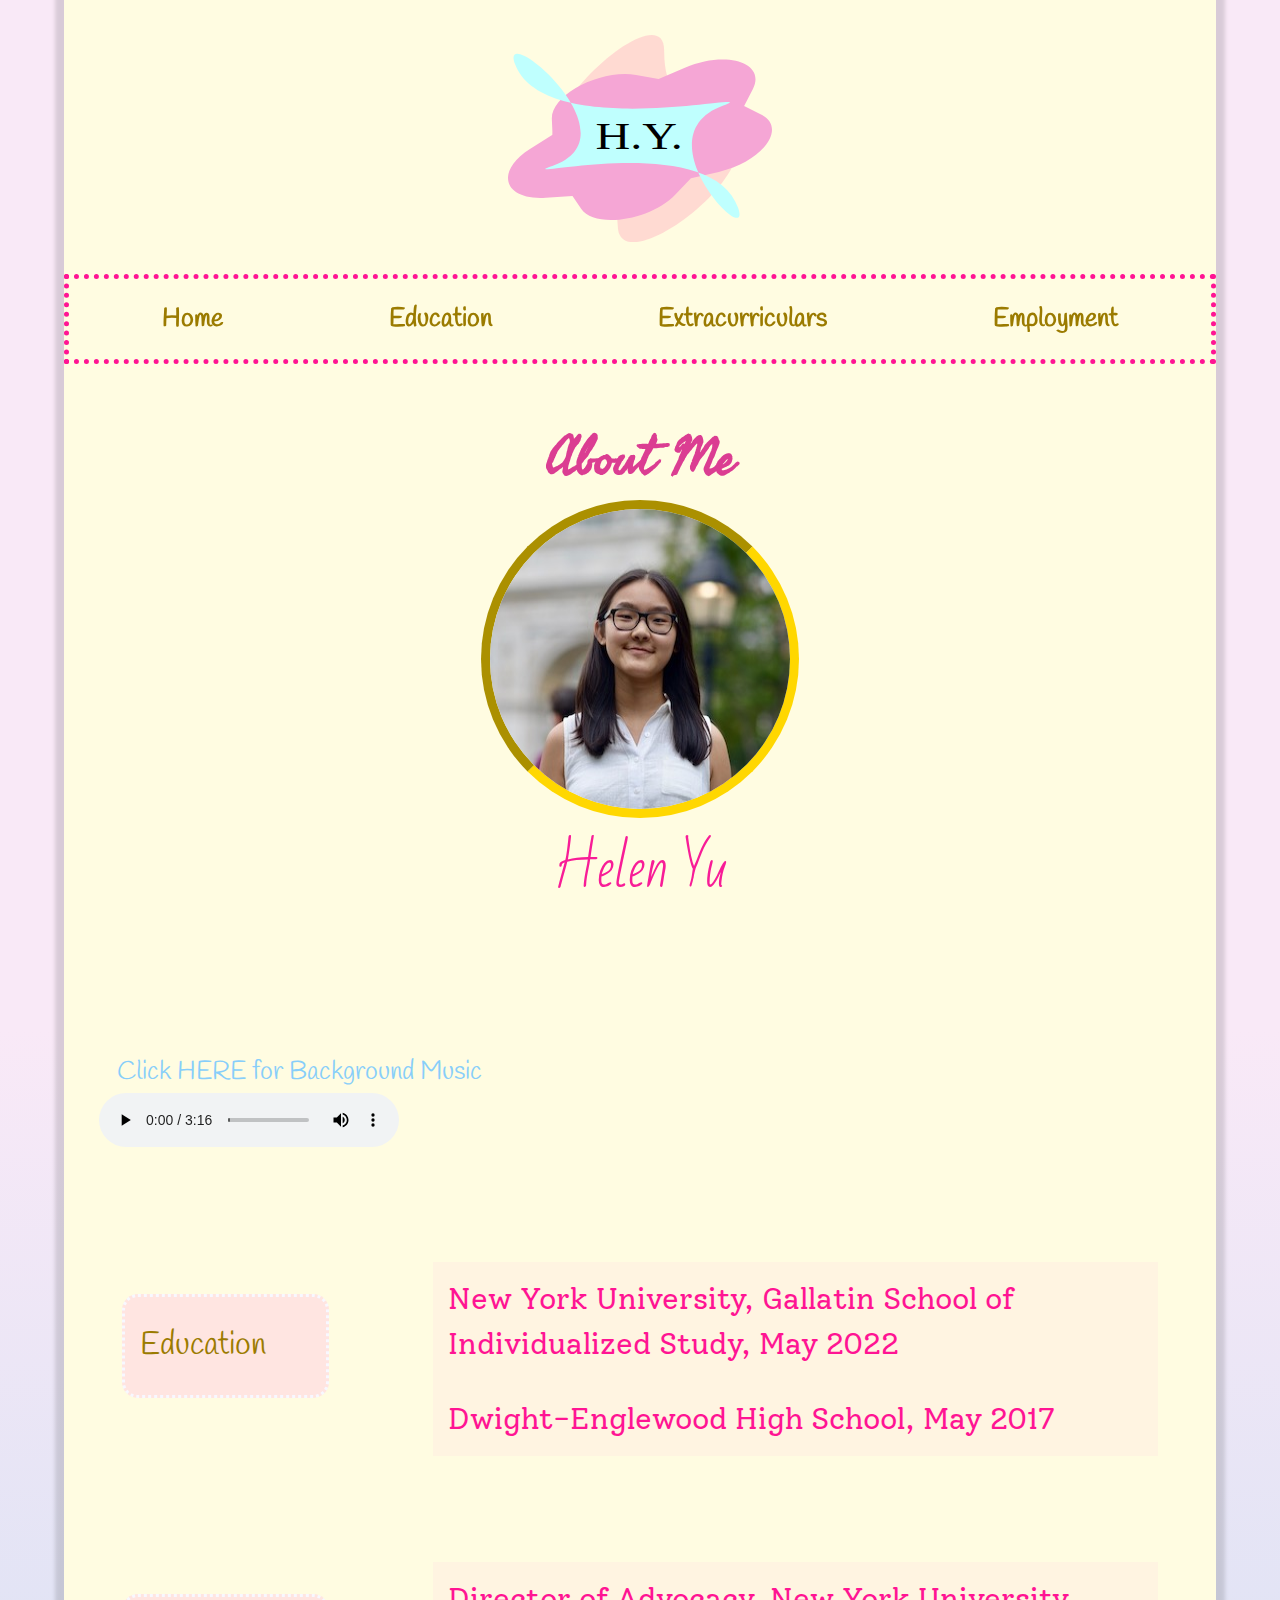
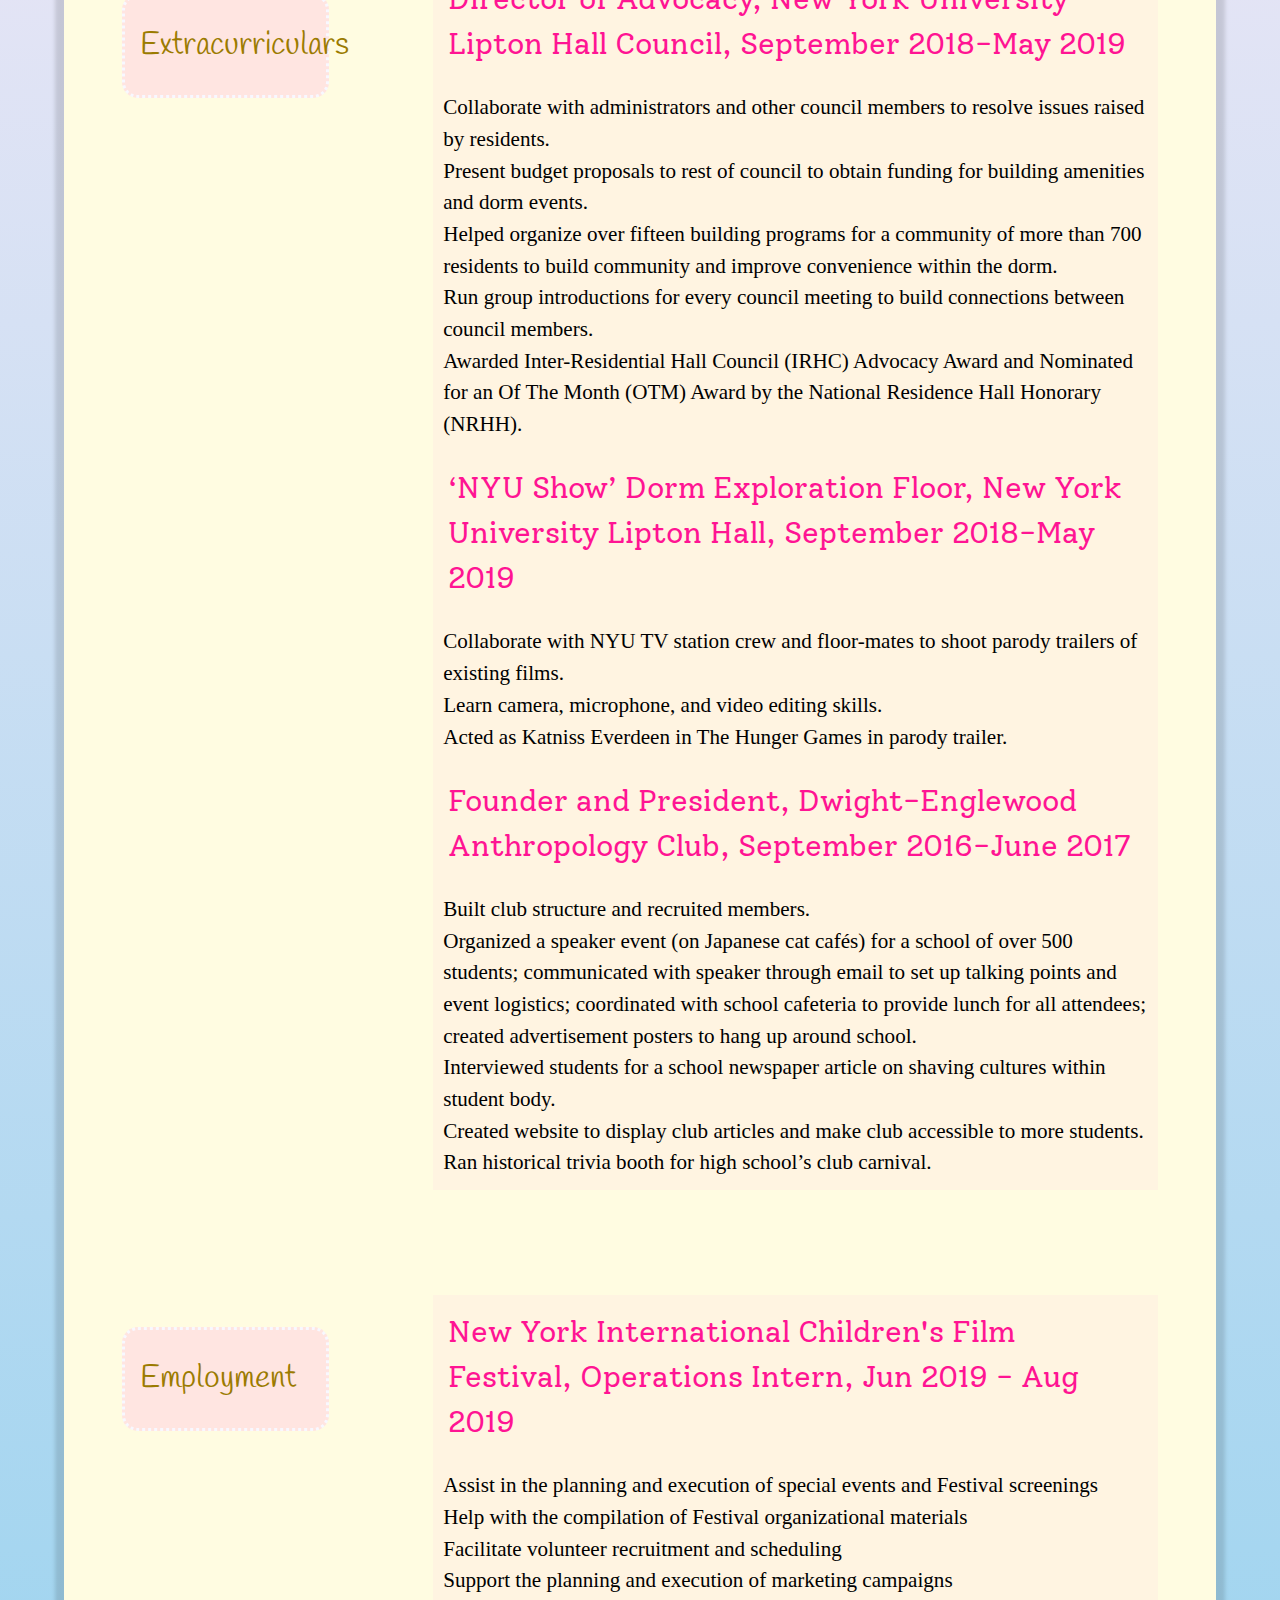
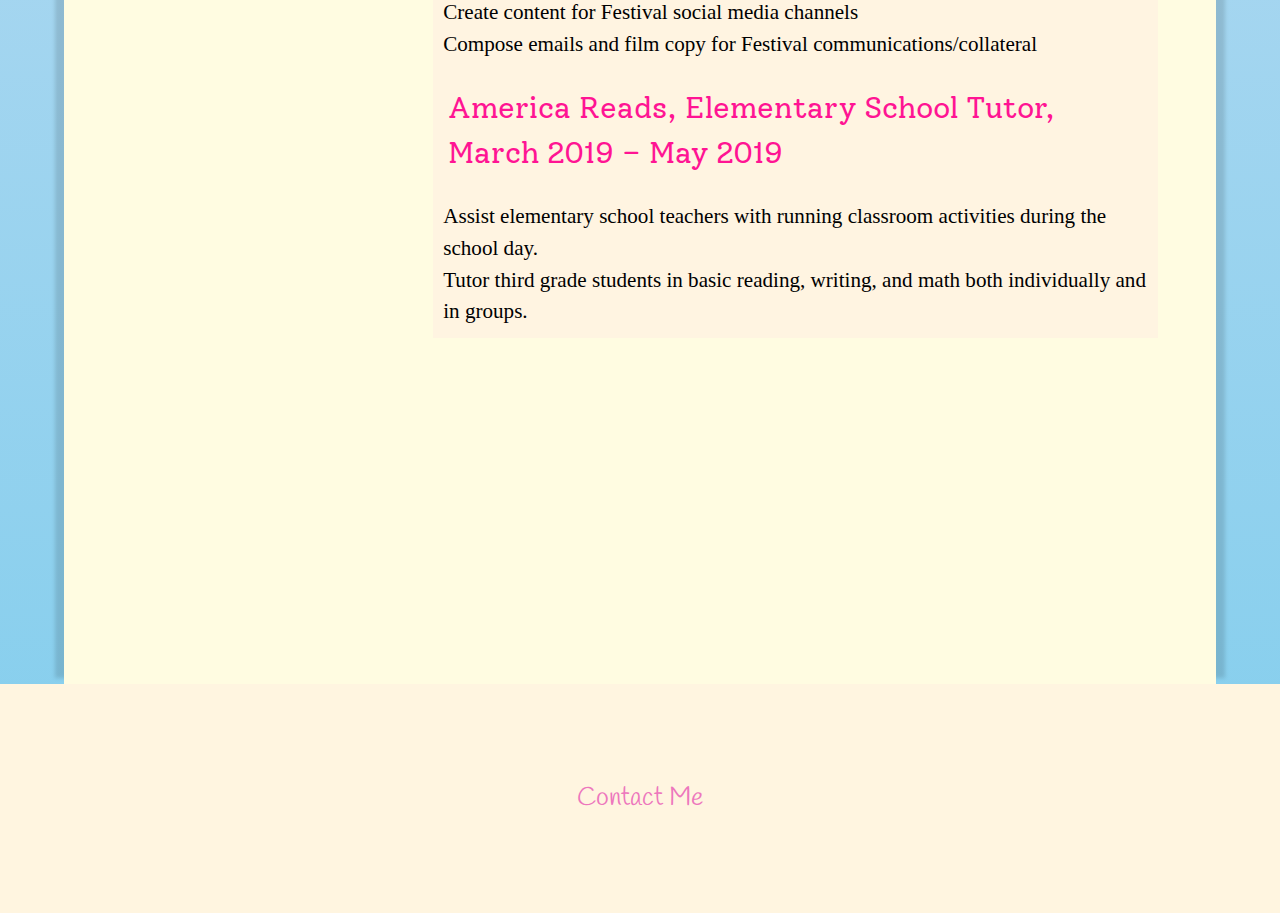
==== index.html @ 77e22142 "Update index.html" ====
<!DOCTYPE html>

<html id="top" lang="en">
    <head>
        
        <!-- Global site tag (gtag.js) - Google Analytics -->
        <script async src="https://www.googletagmanager.com/gtag/js?id=G-MD8MB5KH08"></script>
        <script>
          window.dataLayer = window.dataLayer || [];
          function gtag(){dataLayer.push(arguments);}
          gtag('js', new Date());

          gtag('config', 'G-MD8MB5KH08');
        </script>
        
        
        <meta charset="utf-8">
        <title>Helen Yu</title>
        <meta name="viewport" content="width=device-width, initial-scale=1.0">
        
        <!--Google Fonts-->
        <link href="https://fonts.googleapis.com/css?family=Bad+Script|Handlee&display=swap" rel="stylesheet">
        <link href="https://fonts.googleapis.com/css?family=Seaweed+Script&display=swap" rel="stylesheet">
        <link href="https://fonts.googleapis.com/css?family=Handlee&display=swap" rel="stylesheet">
        <link href="https://fonts.googleapis.com/css2?family=Solway:wght@400;500&display=swap" rel="stylesheet">
<!--        <link href="https://fonts.googleapis.com/css?family=Josefin+Sans|Sulphur+Point&display=swap" rel="stylesheet">-->
        
        <!--CSS Stylesheet-->
        <link rel="stylesheet" href="styles.css">
    </head>
  
    <body>
        <div id="container">
                <header>
                    <svg id="logo" viewBox="0 0 239.11 187.69">
                      <title>Site Logo</title>
                      <path class="boomerang" d="M226,147c0,46.94-109.45,121.94-110,75-1-85-60-28.06-60-75S158,16.06,158,63C158,141,226,100.06,226,147Z" transform="translate(-16.59 -49.19)" fill="#fcc"/>

                      <path class="flower" d="M238.3,98.33l-7.84,15.21,15.31,7.67c24.14,12.08,1.54,42.78-38.25,52L182.29,179,168,193.9c-22.62,23.52-72.94,31-85.17,12.71L75,195l-24.17,1.56C12.74,199,4.24,173,36.47,152.45l20.44-13-.6-14c-.94-22,44.13-45.62,76.27-40L153,89.12l23.81-10.19C214.31,62.87,250.67,74.33,238.3,98.33Z" transform="translate(-16.59 -49.19)"/>

                      <path class="parallelogram" d="M211.64,113.05C135,140.75,238.89,246,225,205.76c-24.9-72.3-211.12-23.18-168.25-38,78.19-27-48.52-132.68-34-92.68C49.17,148.06,254.29,97.65,211.64,113.05Z" transform="translate(-16.59 -49.19)" fill="#bffffe"/>
                    <a href="index.html">
                      <text class="initials" transform="translate(79.21 103.3) scale(1.27 1)" font-size="34.28" font-family="TimesNewRomanPSMT, Times New Roman">H.<tspan x="33.33" y="0" letter-spacing="-0.13em">Y</tspan><tspan x="53.66" y="0">.</tspan></text>
                    </a>
                    </svg>
                </header>

                <nav>
                    <a class="nav" href="#top">Home</a>
                    <a class="nav" href="#education">Education</a>
                    <a class="nav" href="#clubs">Extracurriculars</a>
                    <a class="nav" href="#jobs">Employment</a>
                </nav>

                <main>
                    <article>
                        <h1>About Me</h1>
                        <picture>  
                            <img src="me.jpg" srcset="me-2x.jpg 2x" alt="My Beautiful Face!" title="My Beautiful Face!" class="portrait" width="300px" height="300px">

                        </picture>
                        
                        
                        <h2>Helen Yu</h2>
                        
                        <h5 onclick="this.innerHTML='Pause Below'">Click HERE for Background Music</h5>
                        
                        <audio controls>
                            <source src="memories.ogg" type="audio/ogg">
                            <source src="memories.mp3" type="audio/mpeg">
                            <p>Your browser cannot play this audio but you can download the file <a href="memories.mp3">here</a>.</p>
                        </audio>

                               
                        
                        <div id="resume">
                            <br id="education">
                            <br>
                            <br>
                            <br>
                            <div class="sections"> <!-- open section1 -->
                                <div class="column1"><h3>Education</h3></div>
                            
                            <div class="column2">
                            <p>New York University, Gallatin School of Individualized Study, May 2022</p>
                            <p>Dwight-Englewood High School, May 2017 </p>
                            </div>
                            </div> <!-- close section1 -->

                            <br id="clubs">
                            <br>
                            <br>
                            <br>
                            <div class="sections"> <!-- open section2 -->
                            <div class="column1"><h3>Extracurriculars</h3></div>
                            
                            <div class="column2">
                            <p>Director of Advocacy, New York University Lipton Hall Council, September 2018-May 2019</p>
                            <ul>
                            <li>Collaborate with administrators and other council members to resolve issues raised by residents.</li>
                            <li>Present budget proposals to rest of council to obtain funding for building amenities and dorm events.</li>
                            <li>Helped organize over fifteen building programs for a community of more than 700 residents to build community and improve convenience within the dorm.</li>
                            <li>Run group introductions for every council meeting to build connections between council members.</li>
                            <li>Awarded Inter-Residential Hall Council (IRHC) Advocacy Award and Nominated for an Of The Month (OTM) Award by the National Residence Hall Honorary (NRHH).</li>
                            </ul>

                            <p>‘NYU Show’ Dorm Exploration Floor, New York University Lipton Hall, September 2018-May 2019</p>
                            <ul>
                            <li>Collaborate with NYU TV station crew and floor-mates to shoot parody trailers of existing films.</li>
                            <li>Learn camera, microphone, and video editing skills.</li>
                            <li>Acted as Katniss Everdeen in The Hunger Games in parody trailer.</li>
                            </ul>

                            <p>Founder and President, Dwight-Englewood Anthropology Club, September 2016-June 2017</p>
                            <ul>
                            <li>Built club structure and recruited members.</li>
                            <li>Organized a speaker event (on Japanese cat cafés) for a school of over 500 students; communicated with speaker through email to set up talking points and event logistics; coordinated with school cafeteria to provide lunch for all attendees; created advertisement posters to hang up around school.</li>
                            <li>Interviewed students for a school newspaper article on shaving cultures within student body.</li>
                            <li>Created website to display club articles and make club accessible to more students.</li>
                            <li>Ran historical trivia booth for high school’s club carnival.</li>
                            </ul>
                            </div>
                            </div> <!-- close section2 -->
                                
                            <br id="jobs">
                            <br>
                            <br>
                            <br>
                            <div class="sections"> <!-- open section3 -->
                            <div class="column1"><h3>Employment</h3></div>
                                
                            <div class="column2">
                            <p>New York International Children's Film Festival, Operations Intern, Jun 2019 - Aug 2019</p>
                            <ul>
                            <li>Assist in the planning and execution of special events and Festival screenings</li>
                            <li>Help with the compilation of Festival organizational materials</li>
                            <li>Facilitate volunteer recruitment and scheduling</li>
                            <li>Support the planning and execution of marketing campaigns</li>
                            <li>Create content for Festival social media channels</li>
                            <li>Compose emails and film copy for Festival communications/collateral</li>
                            </ul>


                            <p>America Reads, Elementary School Tutor, March 2019 – May 2019</p>
                            <ul>
                            <li>Assist elementary school teachers with running classroom activities during the school day.</li>
                            <li>Tutor third grade students in basic reading, writing, and math both individually and in groups.</li>
                            </ul>
                            </div>
                            </div> <!-- close section3 -->
                        </div> <!-- close #resume -->
                      </article>
                  </main>
        </div> <!-- close #container -->
        
        <footer>
          <h4><a class="footer" href="mailto:hy1324@nyu.edu" target="blank">Contact Me</a></h4>
        </footer>
        
        <script src="main.js"></script>
        
        
    </body>
</html>
---- styles.css ----
/* character encoding */
@charset "utf-8";


/* web font */
@font-face{
    font-family: 'LindenHill';
    src:
        url('LindenHill/LindenHill-Italic-webfont.woff'),
        url('LindenHill/LindenHill-Italic-webfont.ttf'),
        url('LindenHill/LindenHill-Italic-webfont.svg'),
        url('LindenHill/LindenHill-Italic-webfont.eot');
}


/* general settings */

html {
  scroll-behavior: smooth;
}

body {

    color: black;
    font-family: 'Handlee', cursive;
    font-size: 1.1em;
    line-height: 1.5;
    background-color: #fffce1;
    margin: 0;
}

#container{
    display: block;
    margin: auto;
    position: center;
}


nav {
    font-size: 0.6em;
    display: flex;
    height: 60px;
    flex-direction: row;
    justify-content: space-around;
    margin-top: 1em;
    border: 5px dotted deeppink;
    
}


a.nav {
    font-weight: bolder;
    font-size: 1em;
    background-color: #fffce1;
    line-height: 150%;
    margin: auto;
}



main {
    margin-top: 90px;
    clear: both;
}

.portrait {
    display: block;
    margin-left: auto;
    margin-right: auto;
    border-style: inset;
    border-radius: 600px;
    border-width: 9px;
    border-color: gold;
}

h1, h2, h3, h4, h5, h6 {
    color: black;
    font-weight: normal;
    font-size: 1em;
}

h1{
    font-family: 'Seaweed Script', cursive;
    font-size: 3em;
    font-weight: bolder;
    color: #db3d92;
    text-align: center;
    line-height: 20%;
    

/*
    border: 5px solid white;
    border-radius: 10px;
    border-style: solid;
    padding: 10px 0px 5px;
    margin: auto;
*/
}

h2{
    font-family: 'Bad Script', cursive;
    font-size: 2.5em;
    text-align: center;
    line-height: 30%;

    font-size: 3em;
    color: #f81c97;
}


h3{
    display: block;
    font-family: 'Handlee', cursive;
    font-size: 1.5em;
    color: #9b7b00;
    background-color: #ffe5e1;
    padding: 0.8em 0.5em;
    border-style: dotted;
    border-radius: 0.5em;
    border-color: ghostwhite;
    font-size: 1.8em;
}

h4{
    line-height: 5em;
}

h5{
    font-size: 1.5em;
    color: deepskyblue;
    margin: auto;
    padding-top: 5em;
}

audio{
    padding-top: 0em;
    margin: auto;
}

p{
    font-family: 'Solway', sans-serif;
    font-size: 1.2em;
    color: deeppink;
}

ul{
    color: black;
    font-family: font-family: 'Handlee', sans-serif;
    list-style: none;
    font-size: 1em;
    list-style:circle; 
}

p,ul{
    display: block;
    background-color: #fff4e1;
    margin: 0;
    padding: 0.5em;

}


dl{
    font-size: 1.2em;
}


#resume {
    clear: both;
    padding: 5%;
    padding-top: 0;
    padding-bottom: 30%;
}

footer {
    max-width: 100%;
    padding: 0.5em;
    margin: 0px;
    border: 0px;
    text-align: center;
    background-color: #fff5e0;

    font-size: 1.5em;
}




/*Link States*/

/* unvisited + visited link */
a:link, a:visited{
    color: #9b7b00;
    text-decoration: none;
}

a.heading:link, a.heading:visited {
    color: deeppink;
    text-decoration: none;
}

a.footer:link, a.footer:visited {
    color: #ed77bd;
    text-decoration: none;
}

/* mouse over link */
a:hover, a.heading:hover {
    color: #b8edff;
    transition: .15s ease-in;
}

/* selected link */
a:active, a.heading:active {
    text-decoration: none;
    color: #f5a6d5;
}





/*SVG*/

#logo{

  width: 55%;
  height: auto;
  display: block;
  margin-left: auto;
  margin-right: auto;
}

path.flower{
  fill:#f5a6d5;
}
path.boomerang{
  opacity: 0.7;
}

/* SVG link states */

.initials:hover{
  fill: white;
  transition: .15s ease-in;
}
.initials:active{
  fill: #fcc;
}







/*MEDIA QUIERES*/

@media (min-width: 30em) {

a.nav,p{
    font-size: 1.5em;
}
ul{
    font-size: 1.2em;
    }
}
 

@media (min-width: 60em) {

#logo{
    width: 15em;
}
    
body {

    color: black;
    font-family: 'Handlee', cursive;
    font-size: 1.1em;
    line-height: 1.5;
    background-color: #fffce1;
    background-image: linear-gradient(0deg, rgb(96, 198, 234) -20%, rgb(249, 233, 247) 75%);
    margin: 0;
}
    
#container {
    background-color: #fffce1;
    background-attachment: fixed;
    box-shadow: 0px -15px 4px 9px rgba(0, 0, 0, 0.13);
    max-width: 90%;
    margin: 0 auto;
    padding-top: 2em;
    position: relative;
    min-height: 100%;
}
    
    
nav {
    position: sticky;
    top: 0;
    
    display: flex;
    flex-direction: row;
    justify-content: center;
    height: 120px;
    border: 5px dotted deeppink;
    padding: 10px;
    margin-top: 3em;
    background-color: transparent;
    height: 60px;
}
    
a.nav {
    font-weight: bolder;
    font-size: 2.5em;
    background-color: #fffce1;
    line-height: 100%;
    margin: auto;
    
}

main {
    margin-top: 90px;
    clear: both;
}

.portrait {
    display: block;
    margin-left: auto;
    margin-right: auto;
    border-style: inset;
    border-radius: 600px;
    border-width: 9px;
    border-color: gold;
}

h1, h2, h3, h4, h5, h6 {
    color: black;
    font-weight: normal;
    font-size: 1em;
}

h1{
    font-family: 'Seaweed Script', cursive;
    font-size: 3em;
    font-weight: bolder;
    color: #db3d92;
    text-align: center;
    line-height: 20%;
    

/*
    border: 5px solid white;
    border-radius: 10px;
    border-style: solid;
    padding: 10px 0px 5px;
    margin: auto;
*/
}

h2{
    font-family: 'Bad Script', cursive;
    font-size: 2.5em;
    text-align: center;
    line-height: 30%;

    font-size: 3em;
    color: #f81c97;
}


h3{
    display: block;
    font-family: 'Handlee', cursive;
    font-size: 1.5em;
    color: #9b7b00;
    background-color: #ffe5e1;
    padding: 0.8em 0.5em;
    border-style: dotted;
    border-radius: 0.5em;
    border-color: ghostwhite;
    font-size: 1.8em;
}

h4{
    line-height: 5em;
}

h5{
    font-size: 1.5em;
    color: lightskyblue;
    padding-left: 2em;
    padding-top: 5em;
    margin: 0;
}

audio{
    padding-left: 2em;
    padding-top: 0;
}

p{
    font-family: 'Solway', sans-serif;
    font-size: 1.7em;
    color: deeppink;
}

ul{
    color: black;
/*    text-align: center;*/
    list-style: none;
    font-size: 1.5em;
}

p,ul{
    display: block;
    background-color: #fff4e1;
    margin: 0;
    padding: 0.5em;

}

ul{
    font-family: fantasy;
        font-size: 1.2em;
}

dl{
    font-size: 1.2em;
}


#resume {    
    clear: both;
    padding: 5%;
    padding-top: 0;
    padding-bottom: 30%;
}

    .sections{
        display: flex;
        flex-wrap: wrap;
        justify-content: space-between;
    }
    
    .column1{
        width: 20%;
    }
    .column2{
    width: 70%;
    margin-right: 0;
    padding-bottom: 0;
    }
    
footer {
    max-width: 100%;
    padding: 0.5em;
    margin: 0px;
    border: 0px;
    text-align: center;
    background-color: #fff5e0;

    font-size: 1.5em;
}

    
    
    
    
    
    


}
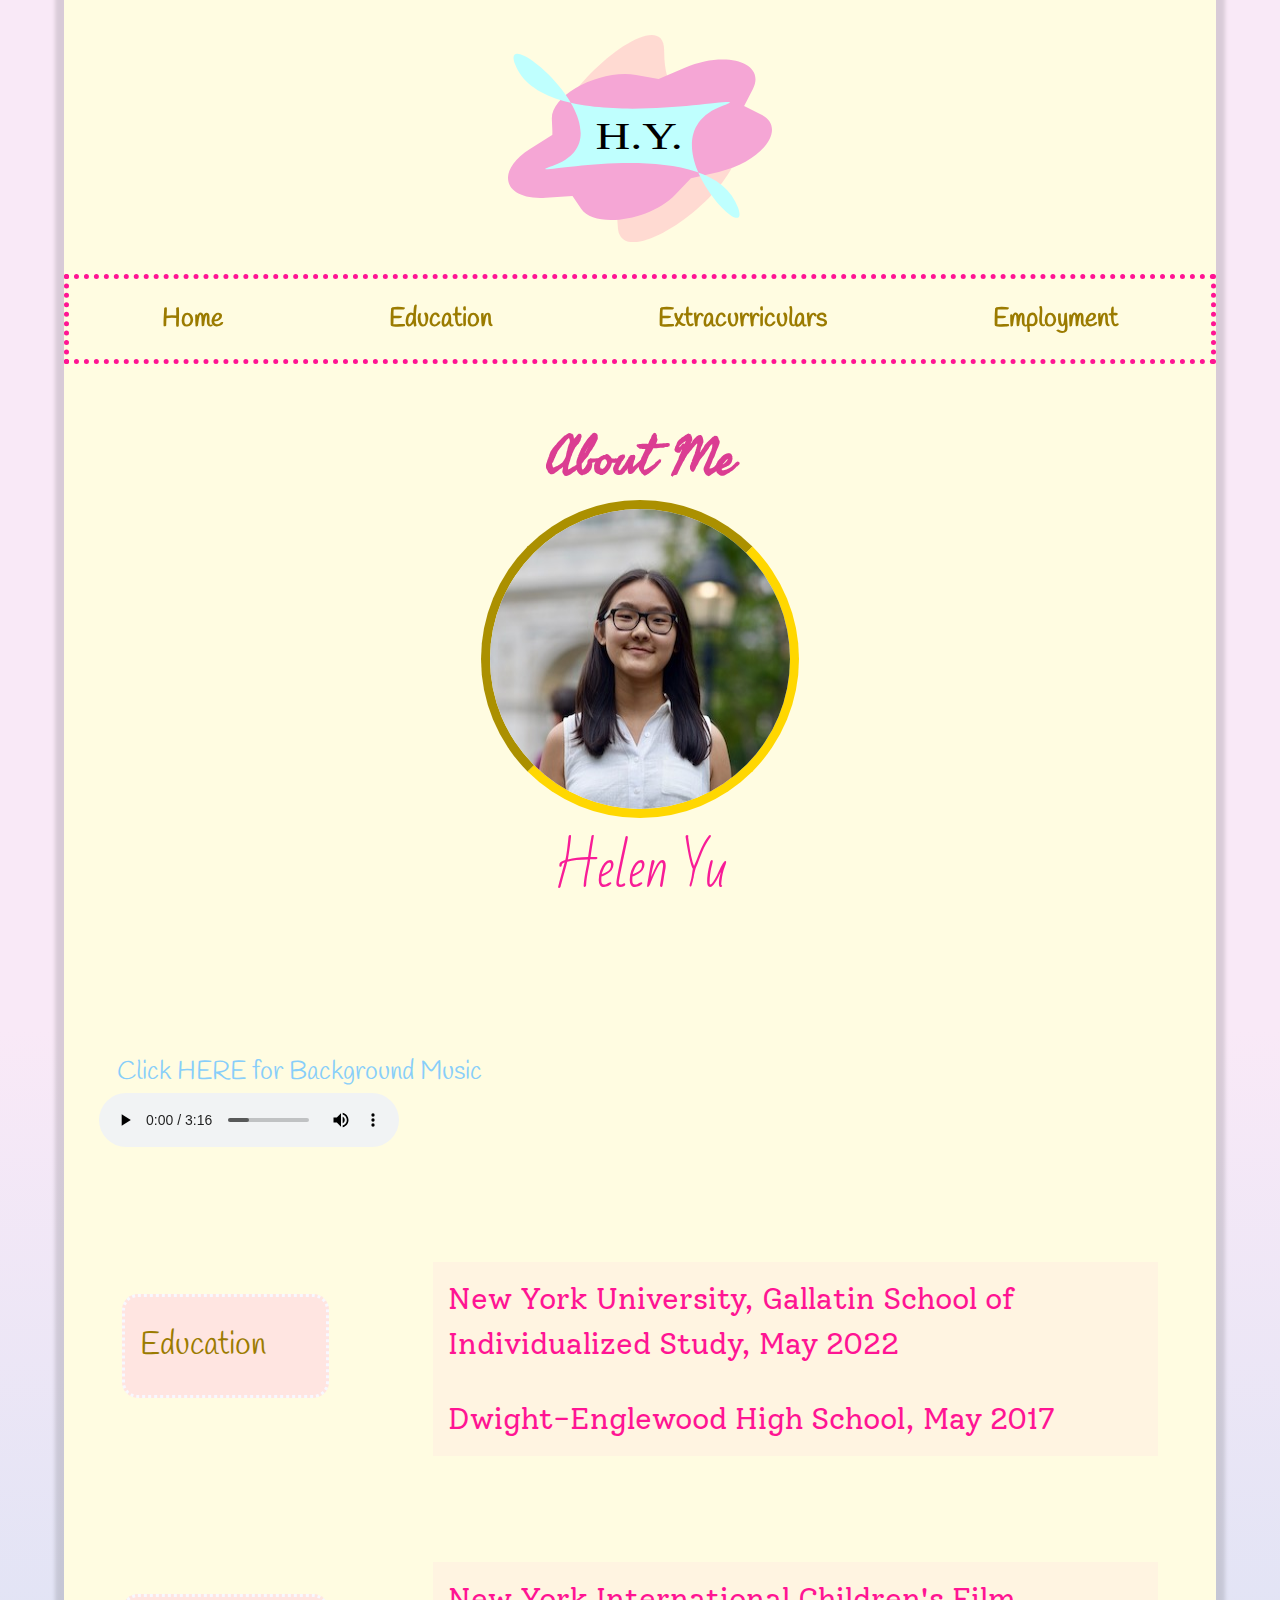
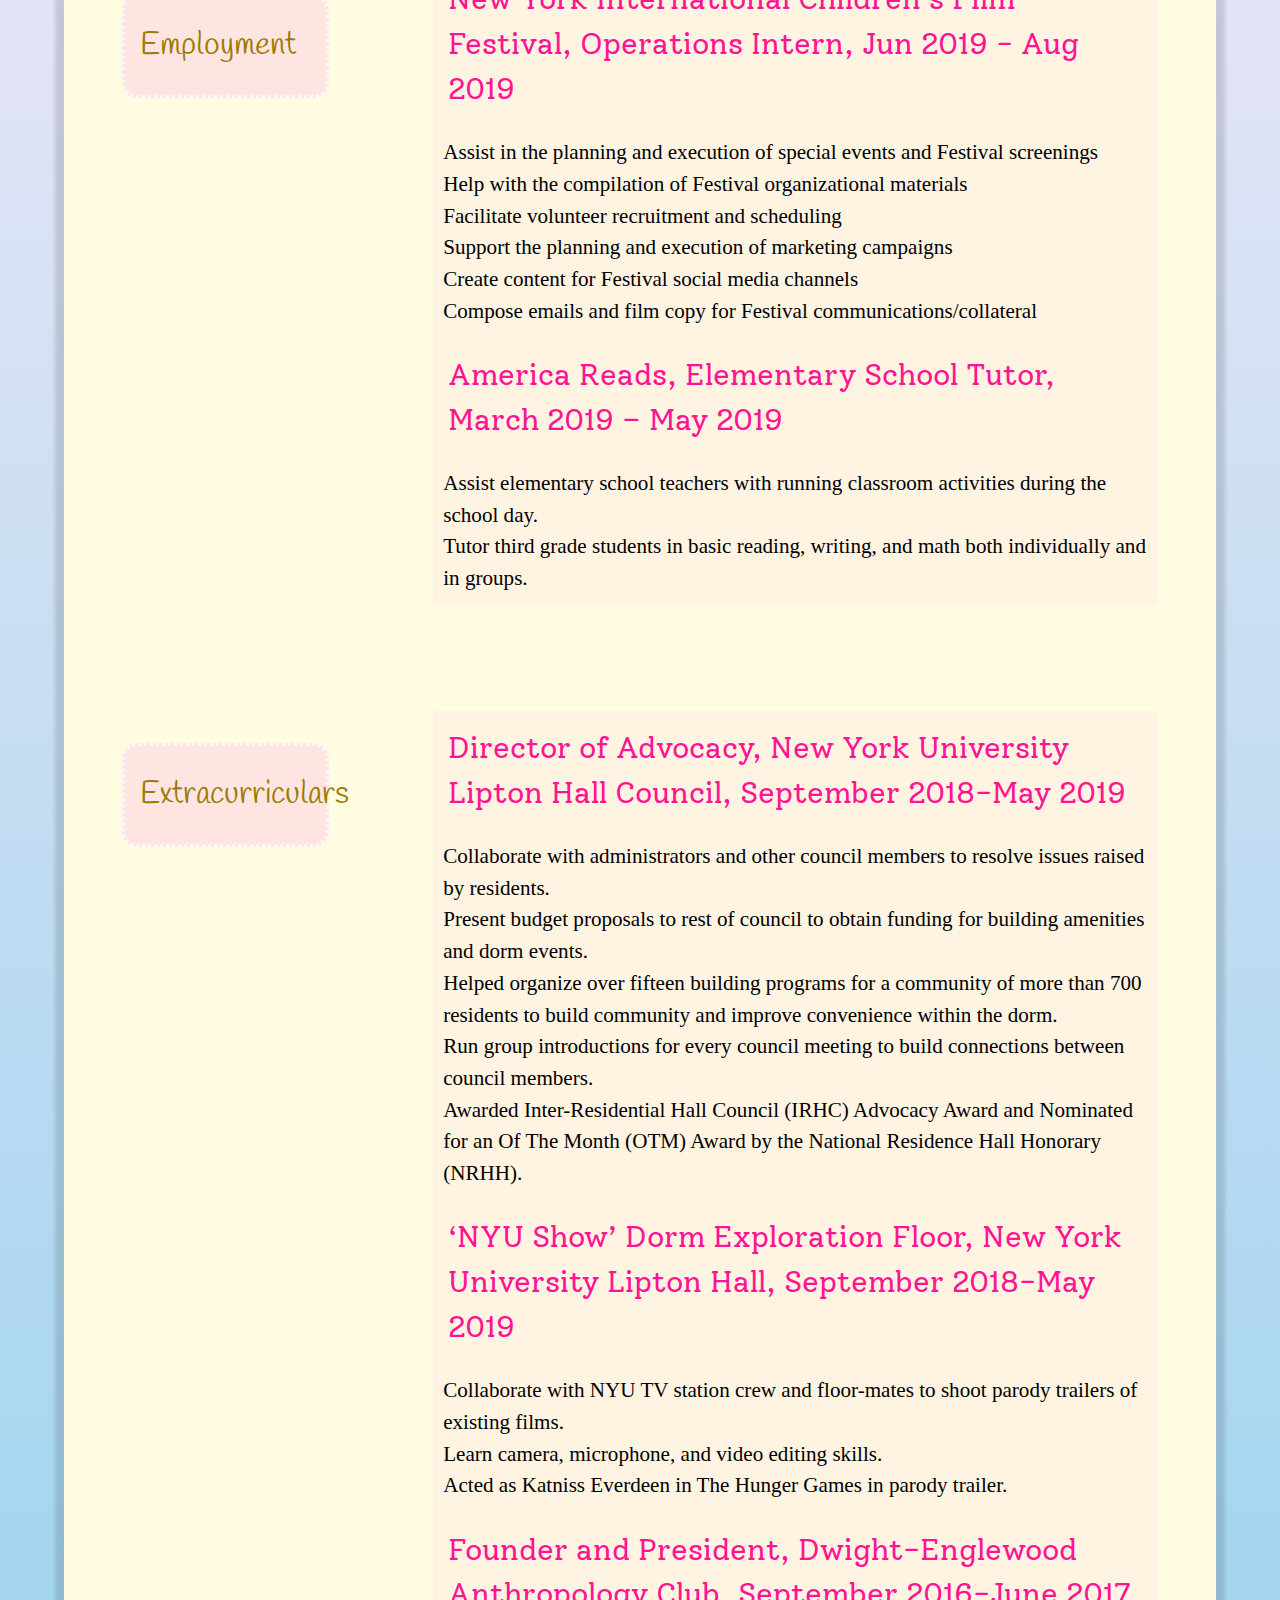
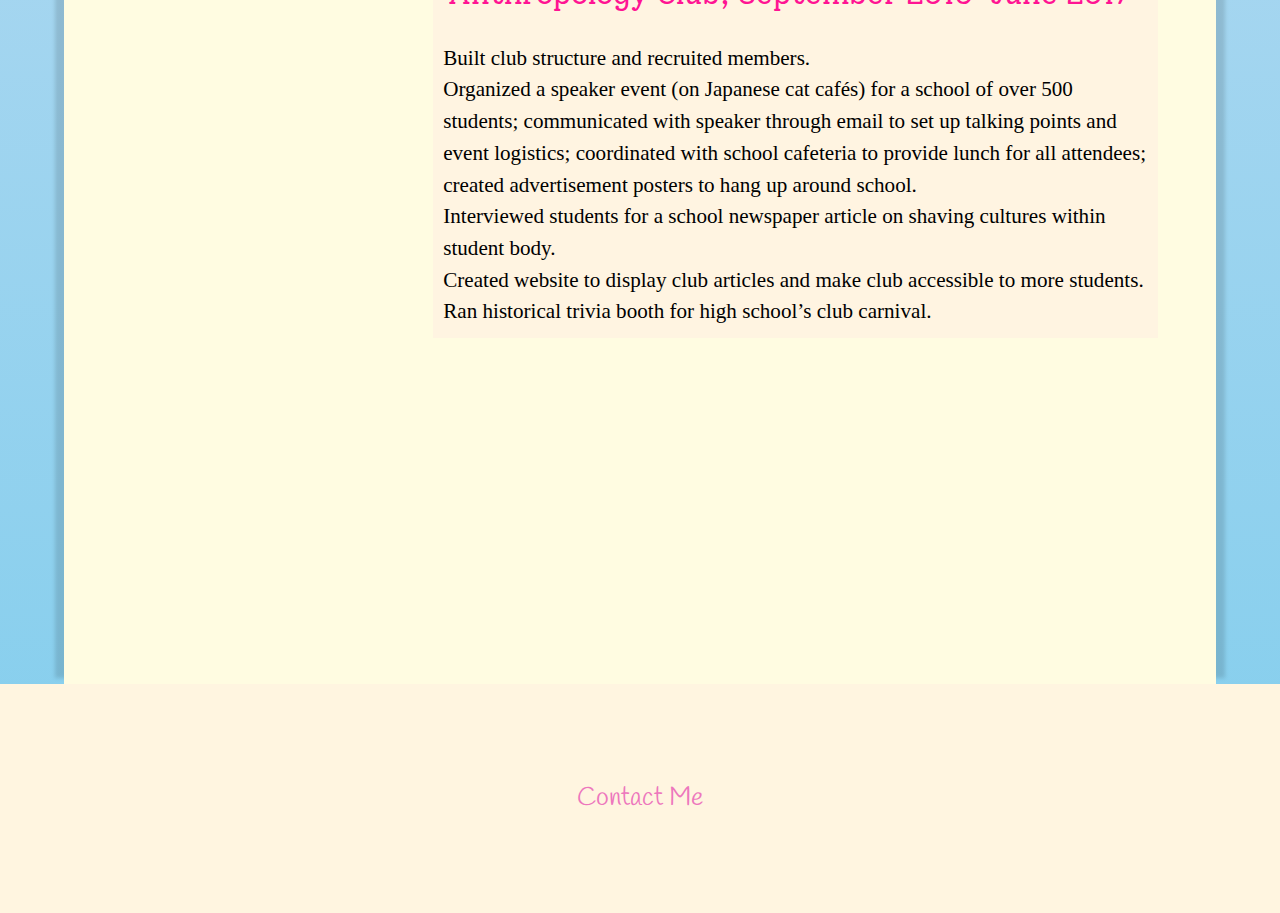
==== commit af6c35fb: "Update index.html" ====
--- a/index.html
+++ b/index.html
@@ -92,8 +92,35 @@
                             <br>
                             <br>
                             <div class="sections"> <!-- open section2 -->
+                            <div class="column1"><h3>Employment</h3></div>
+                            
+                            <div class="column2">
+                            <p>New York International Children's Film Festival, Operations Intern, Jun 2019 - Aug 2019</p>
+                            <ul>
+                            <li>Assist in the planning and execution of special events and Festival screenings</li>
+                            <li>Help with the compilation of Festival organizational materials</li>
+                            <li>Facilitate volunteer recruitment and scheduling</li>
+                            <li>Support the planning and execution of marketing campaigns</li>
+                            <li>Create content for Festival social media channels</li>
+                            <li>Compose emails and film copy for Festival communications/collateral</li>
+                            </ul>
+
+
+                            <p>America Reads, Elementary School Tutor, March 2019 – May 2019</p>
+                            <ul>
+                            <li>Assist elementary school teachers with running classroom activities during the school day.</li>
+                            <li>Tutor third grade students in basic reading, writing, and math both individually and in groups.</li>
+                            </ul>
+                            </div>
+                            </div> <!-- close section2 -->
+                                
+                            <br id="jobs">
+                            <br>
+                            <br>
+                            <br>
+                            <div class="sections"> <!-- open section3 -->
                             <div class="column1"><h3>Extracurriculars</h3></div>
-                            
+                                
                             <div class="column2">
                             <p>Director of Advocacy, New York University Lipton Hall Council, September 2018-May 2019</p>
                             <ul>
@@ -118,34 +145,7 @@
                             <li>Interviewed students for a school newspaper article on shaving cultures within student body.</li>
                             <li>Created website to display club articles and make club accessible to more students.</li>
                             <li>Ran historical trivia booth for high school’s club carnival.</li>
-                            </ul>
-                            </div>
-                            </div> <!-- close section2 -->
-                                
-                            <br id="jobs">
-                            <br>
-                            <br>
-                            <br>
-                            <div class="sections"> <!-- open section3 -->
-                            <div class="column1"><h3>Employment</h3></div>
-                                
-                            <div class="column2">
-                            <p>New York International Children's Film Festival, Operations Intern, Jun 2019 - Aug 2019</p>
-                            <ul>
-                            <li>Assist in the planning and execution of special events and Festival screenings</li>
-                            <li>Help with the compilation of Festival organizational materials</li>
-                            <li>Facilitate volunteer recruitment and scheduling</li>
-                            <li>Support the planning and execution of marketing campaigns</li>
-                            <li>Create content for Festival social media channels</li>
-                            <li>Compose emails and film copy for Festival communications/collateral</li>
-                            </ul>
-
-
-                            <p>America Reads, Elementary School Tutor, March 2019 – May 2019</p>
-                            <ul>
-                            <li>Assist elementary school teachers with running classroom activities during the school day.</li>
-                            <li>Tutor third grade students in basic reading, writing, and math both individually and in groups.</li>
-                            </ul>
+                            </ul>            
                             </div>
                             </div> <!-- close section3 -->
                         </div> <!-- close #resume -->
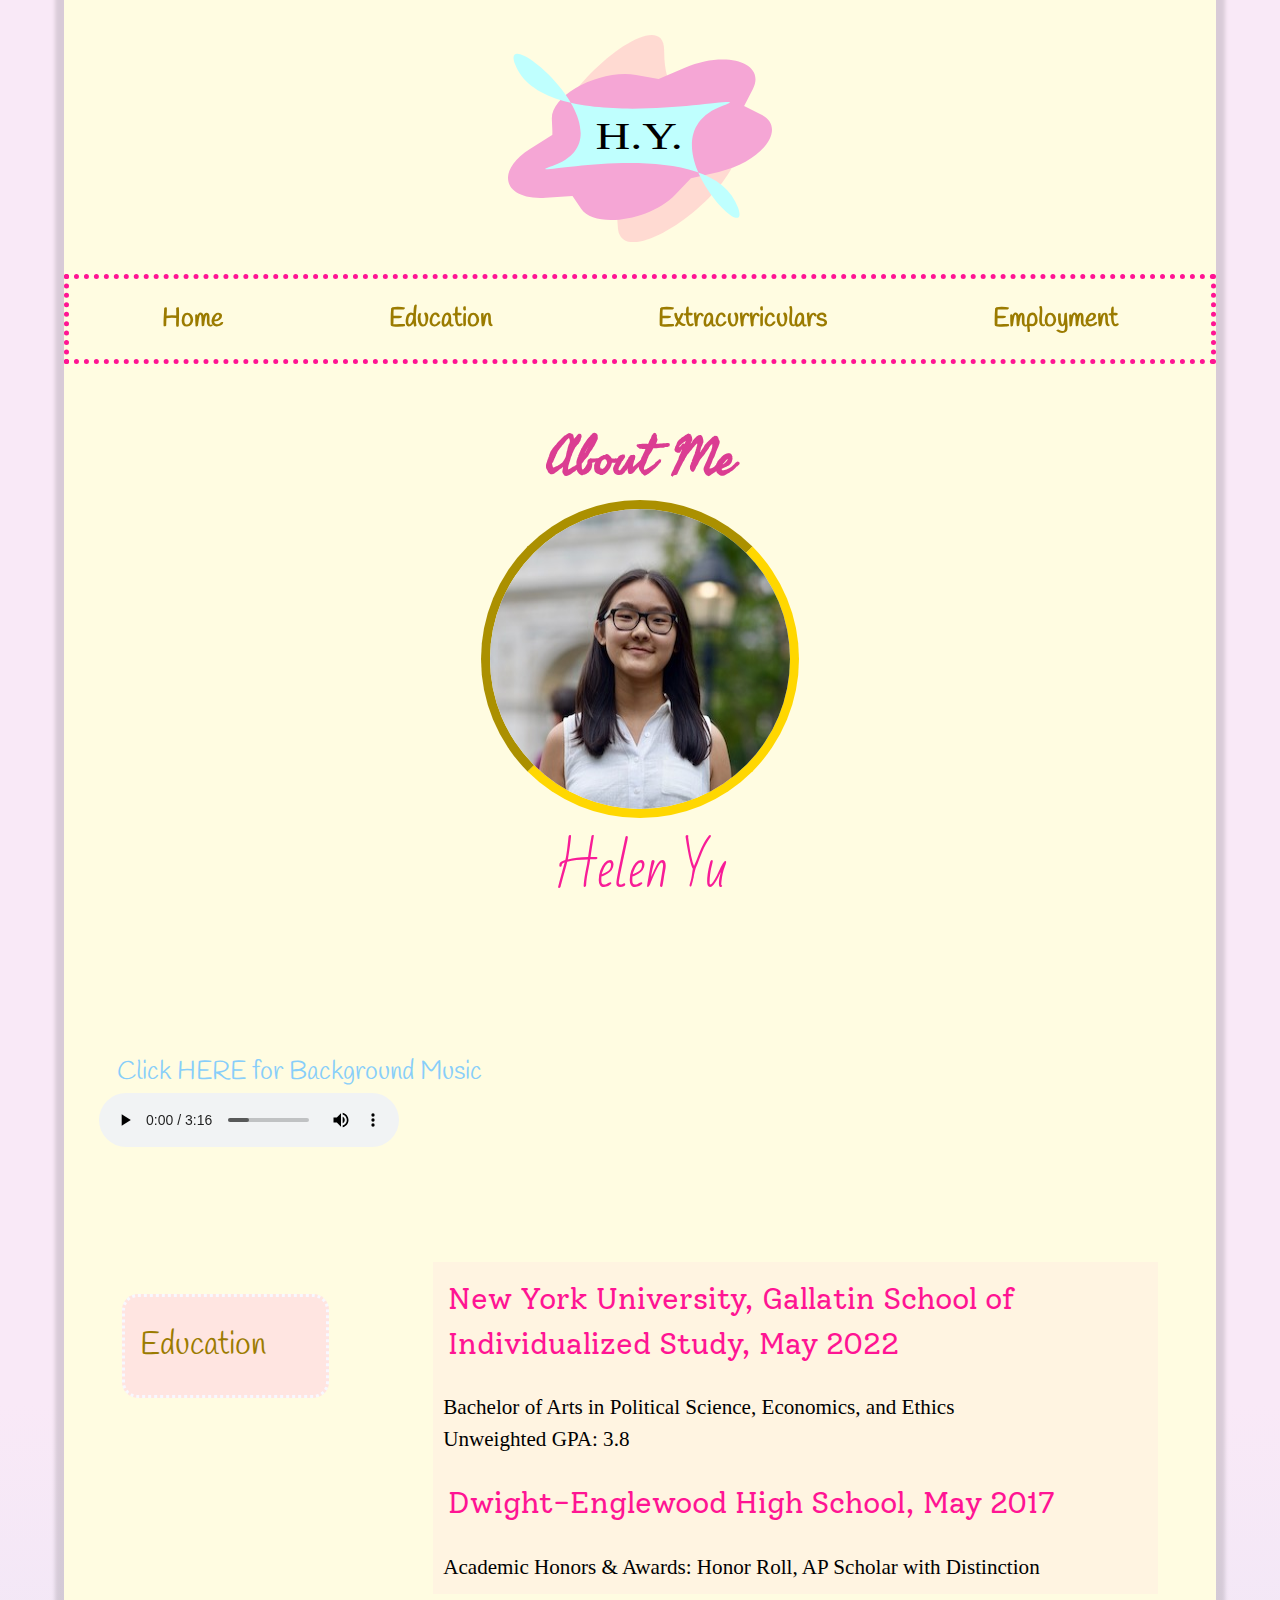
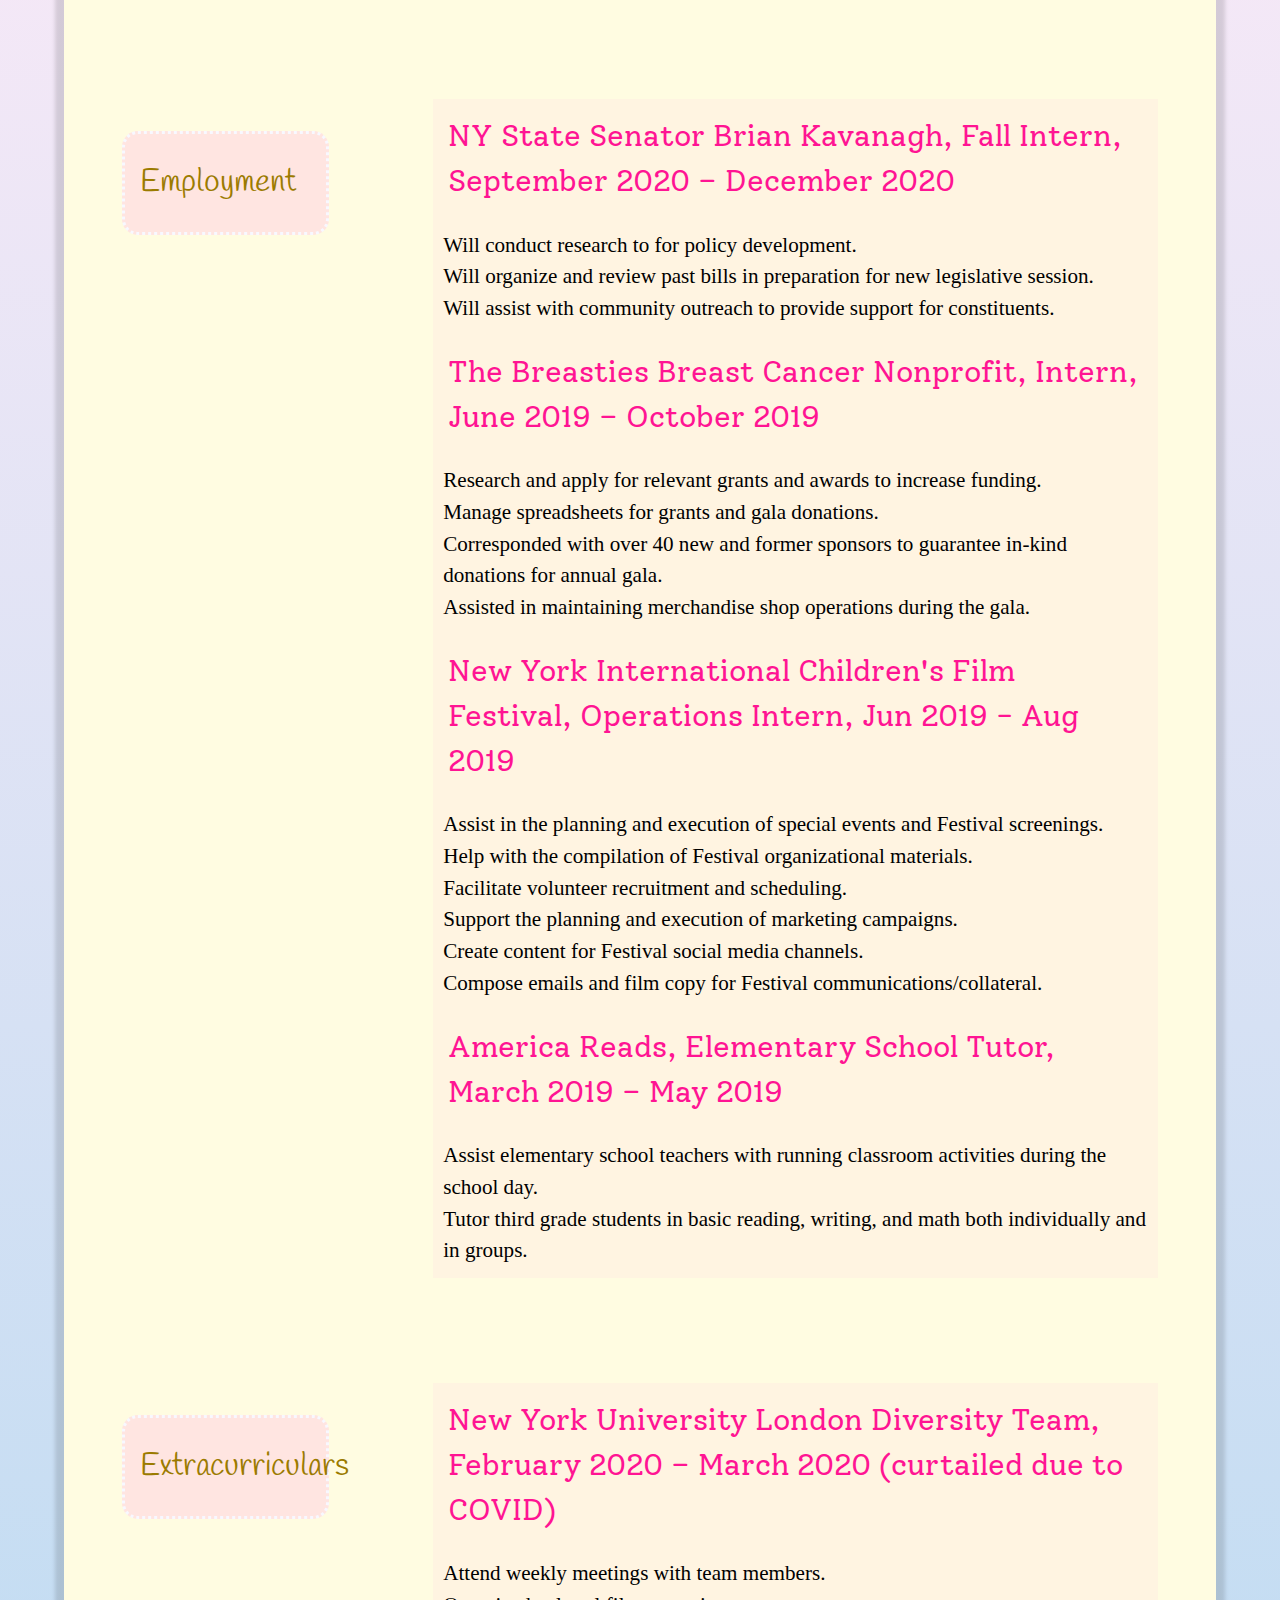
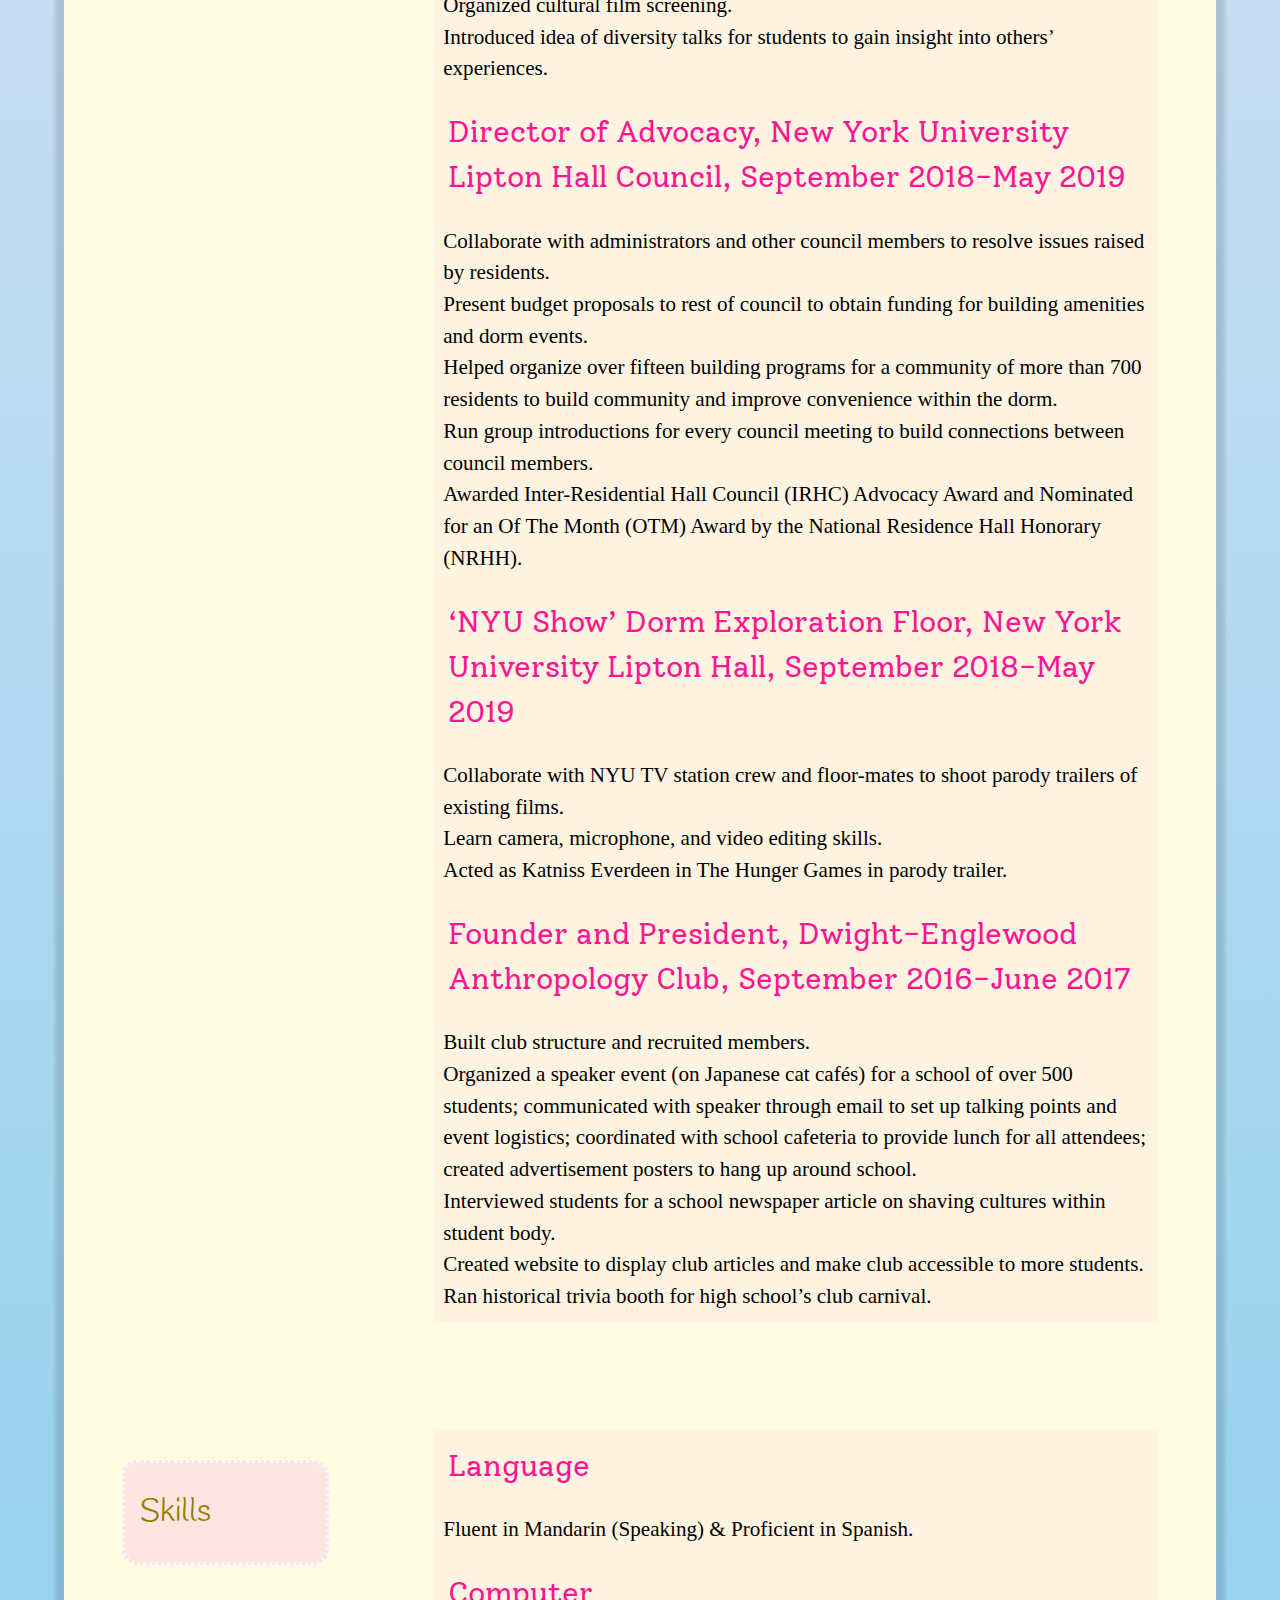
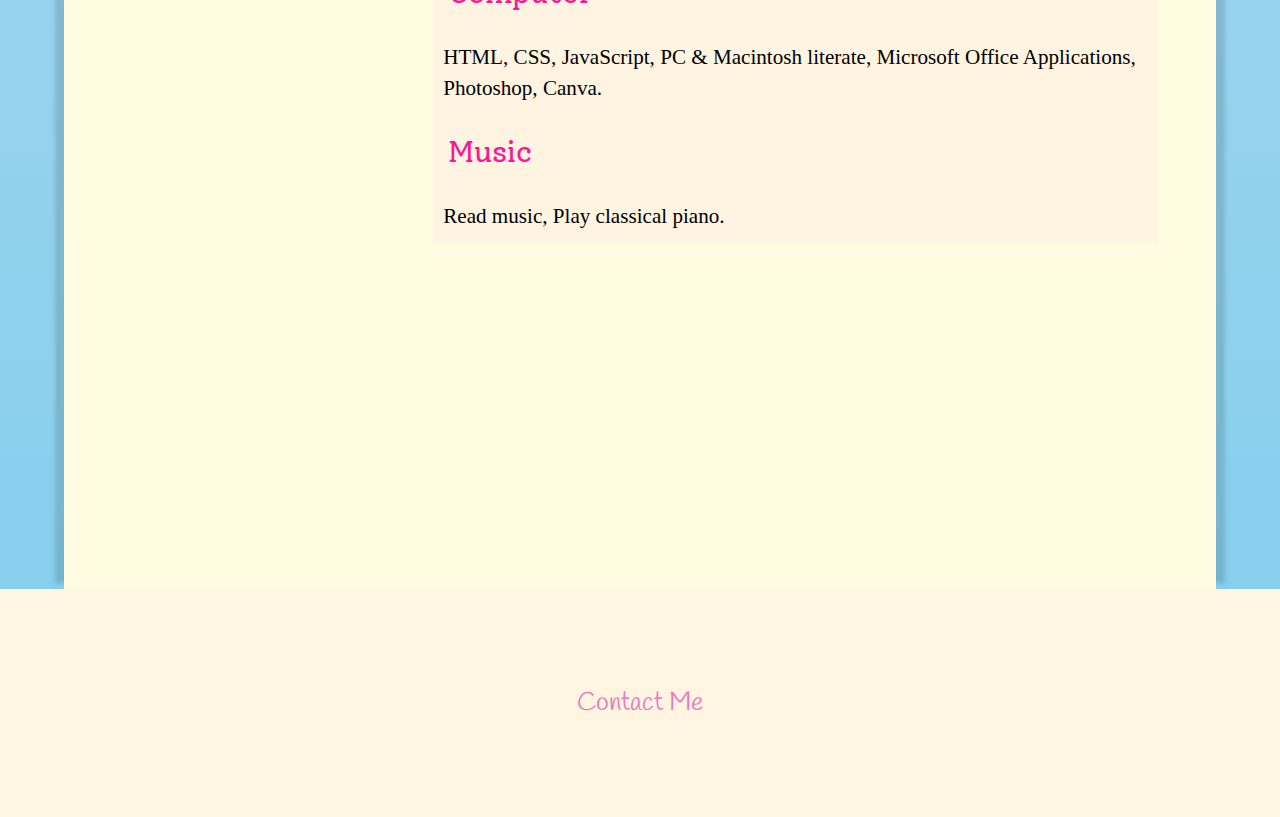
==== commit a3f321e4: "Update index.html" ====
--- a/index.html
+++ b/index.html
@@ -83,11 +83,18 @@
                             
                             <div class="column2">
                             <p>New York University, Gallatin School of Individualized Study, May 2022</p>
+                            <ul>
+                            <li>Bachelor of Arts in Political Science, Economics, and Ethics</li>
+                            <li>Unweighted GPA: 3.8</li>
+                            </ul>
                             <p>Dwight-Englewood High School, May 2017 </p>
+                            <ul>
+                            <li>Academic Honors & Awards: Honor Roll, AP Scholar with Distinction</li>
+                            </ul>
                             </div>
                             </div> <!-- close section1 -->
 
-                            <br id="clubs">
+                            <br id="jobs">
                             <br>
                             <br>
                             <br>
@@ -95,14 +102,32 @@
                             <div class="column1"><h3>Employment</h3></div>
                             
                             <div class="column2">
+
+                            <p>NY State Senator Brian Kavanagh, Fall Intern, September 2020 – December 2020</p>
+                            <ul>
+                            <li>Will conduct research to for policy development.</li>
+                            <li>Will organize and review past bills in preparation for new legislative session.</li>
+                            <li>Will assist with community outreach to provide support for constituents.</li>
+                            </ul>
+
+                            <p>The Breasties Breast Cancer Nonprofit, Intern, June 2019 – October 2019</p>
+                            <ul>
+                            <li>Research and apply for relevant grants and awards to increase funding.</li>
+                            <li>Manage spreadsheets for grants and gala donations.</li>
+                            <li>Corresponded with over 40 new and former sponsors to guarantee in-kind donations for annual gala.</li>
+                            <li>Assisted in maintaining merchandise shop operations during the gala.</li>
+                            </ul>
+
+
+
                             <p>New York International Children's Film Festival, Operations Intern, Jun 2019 - Aug 2019</p>
                             <ul>
-                            <li>Assist in the planning and execution of special events and Festival screenings</li>
-                            <li>Help with the compilation of Festival organizational materials</li>
-                            <li>Facilitate volunteer recruitment and scheduling</li>
-                            <li>Support the planning and execution of marketing campaigns</li>
-                            <li>Create content for Festival social media channels</li>
-                            <li>Compose emails and film copy for Festival communications/collateral</li>
+                            <li>Assist in the planning and execution of special events and Festival screenings.</li>
+                            <li>Help with the compilation of Festival organizational materials.</li>
+                            <li>Facilitate volunteer recruitment and scheduling.</li>
+                            <li>Support the planning and execution of marketing campaigns.</li>
+                            <li>Create content for Festival social media channels.</li>
+                            <li>Compose emails and film copy for Festival communications/collateral.</li>
                             </ul>
 
 
@@ -114,7 +139,7 @@
                             </div>
                             </div> <!-- close section2 -->
                                 
-                            <br id="jobs">
+                            <br id="clubs">
                             <br>
                             <br>
                             <br>
@@ -122,6 +147,17 @@
                             <div class="column1"><h3>Extracurriculars</h3></div>
                                 
                             <div class="column2">
+                            <p>New York University London Diversity Team, February 2020 – March 2020 (curtailed due to COVID)</p>
+                            <ul>
+                            <li>Attend weekly meetings with team members.</li>
+                            <li>Organized cultural film screening.</li>
+                            <li>Introduced idea of diversity talks for students to gain insight into others’ experiences.</li>
+                            </ul>
+
+
+
+
+
                             <p>Director of Advocacy, New York University Lipton Hall Council, September 2018-May 2019</p>
                             <ul>
                             <li>Collaborate with administrators and other council members to resolve issues raised by residents.</li>
@@ -148,6 +184,35 @@
                             </ul>            
                             </div>
                             </div> <!-- close section3 -->
+
+
+                            <br id="skills">
+                            <br>
+                            <br>
+                            <br>
+                            <div class="sections"> <!-- open section4 -->
+                            <div class="column1"><h3>Skills</h3></div>
+                            
+                            <div class="column2">
+                            <p>Language</p>
+                            <ul>
+                            <li>Fluent in Mandarin (Speaking) & Proficient in Spanish.</li>
+                            </ul>
+
+                            <p>Computer</p>
+                            <ul>
+                            <li>HTML, CSS, JavaScript, PC & Macintosh literate, Microsoft Office Applications, Photoshop, Canva.</li>
+                            </ul>
+
+                            <p>Music</p>
+                            <ul>
+                            <li>Read music, Play classical piano.</li>
+                            </ul>
+
+                            </div>
+                            </div> <!-- close section4 -->
+
+
                         </div> <!-- close #resume -->
                       </article>
                   </main>
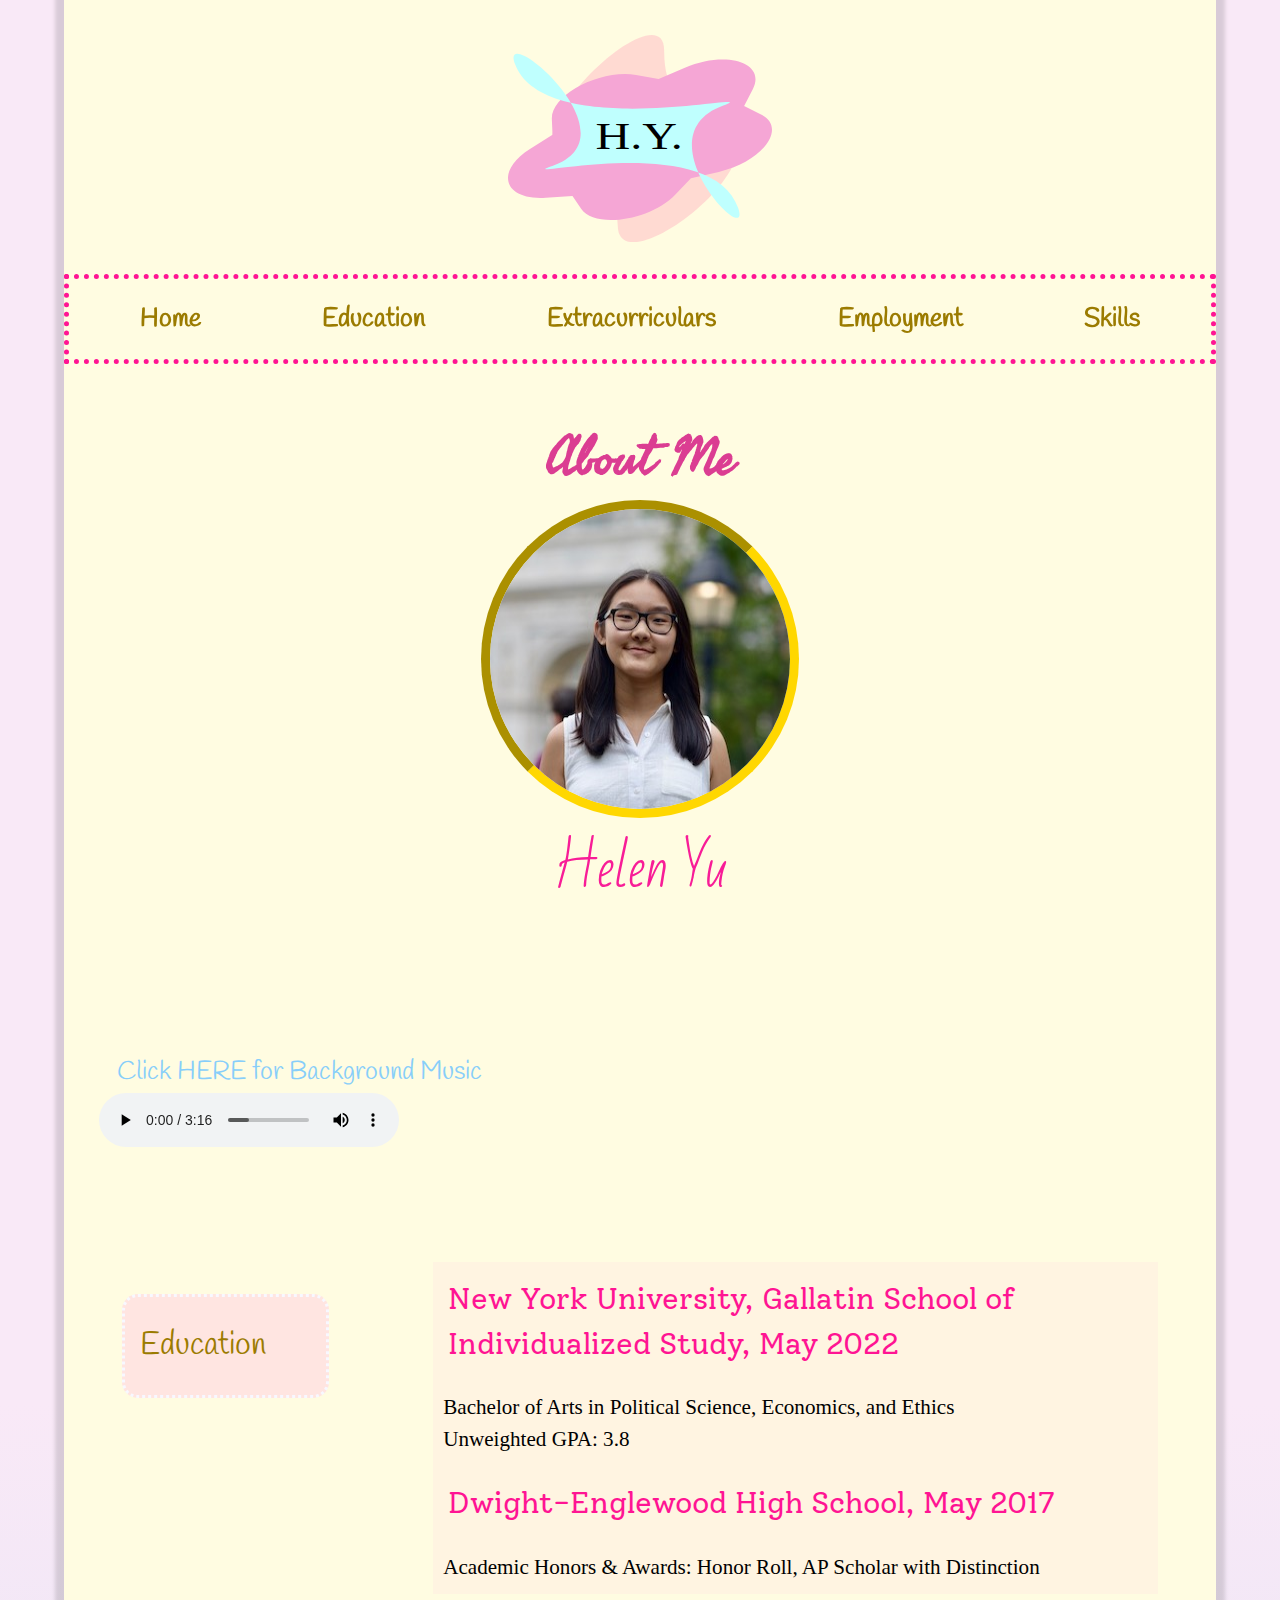
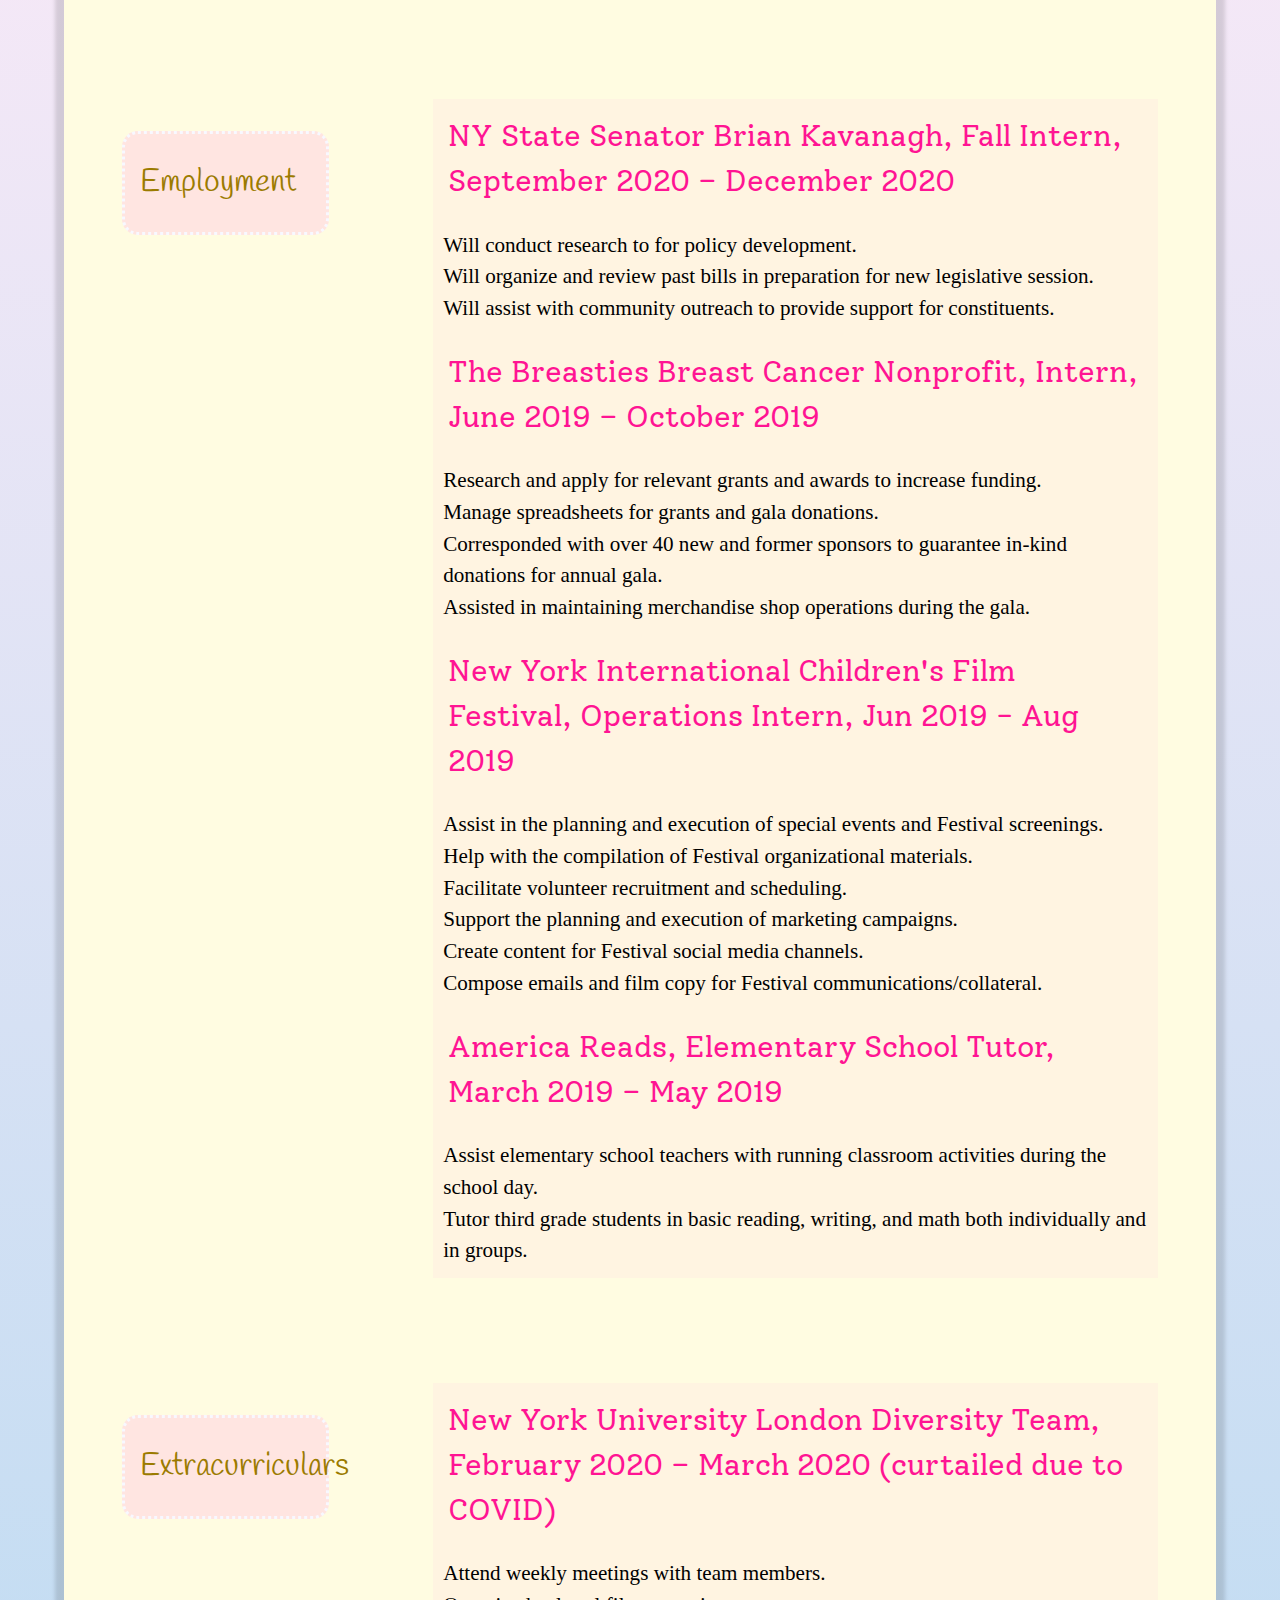
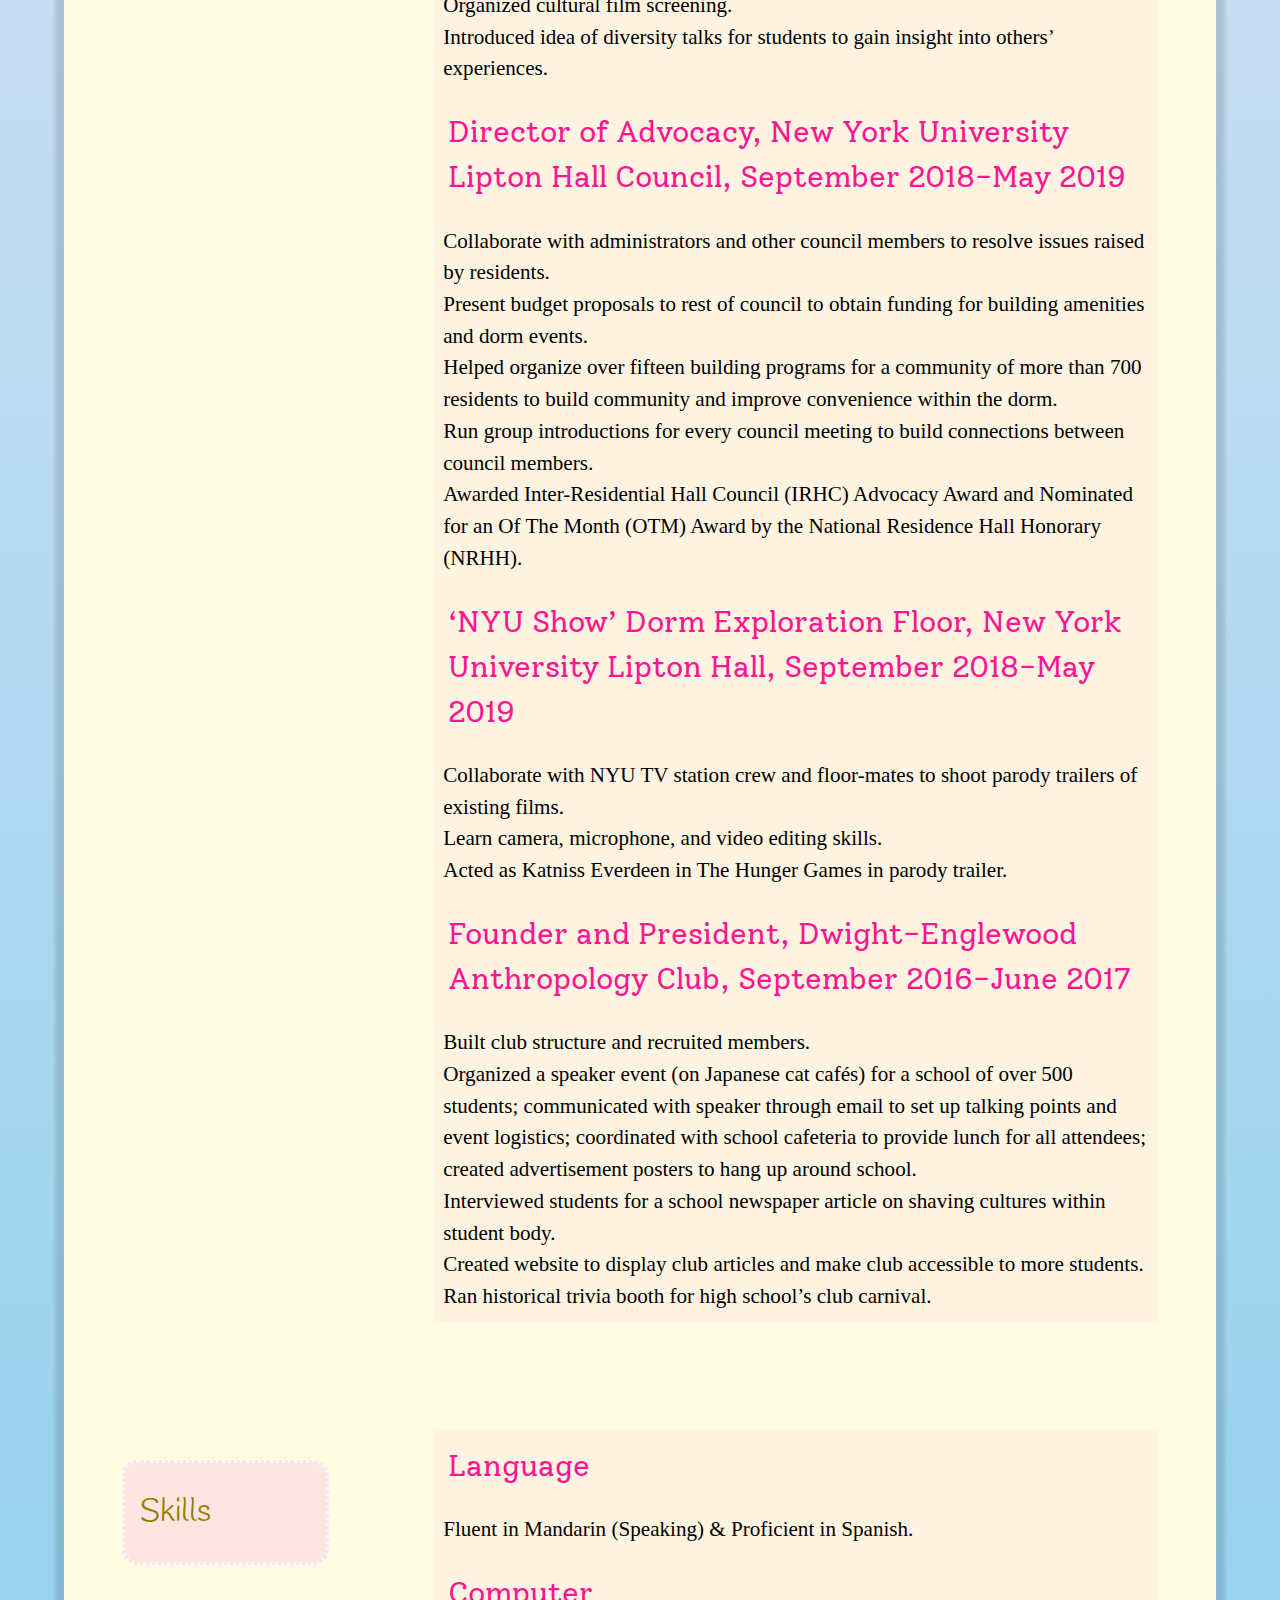
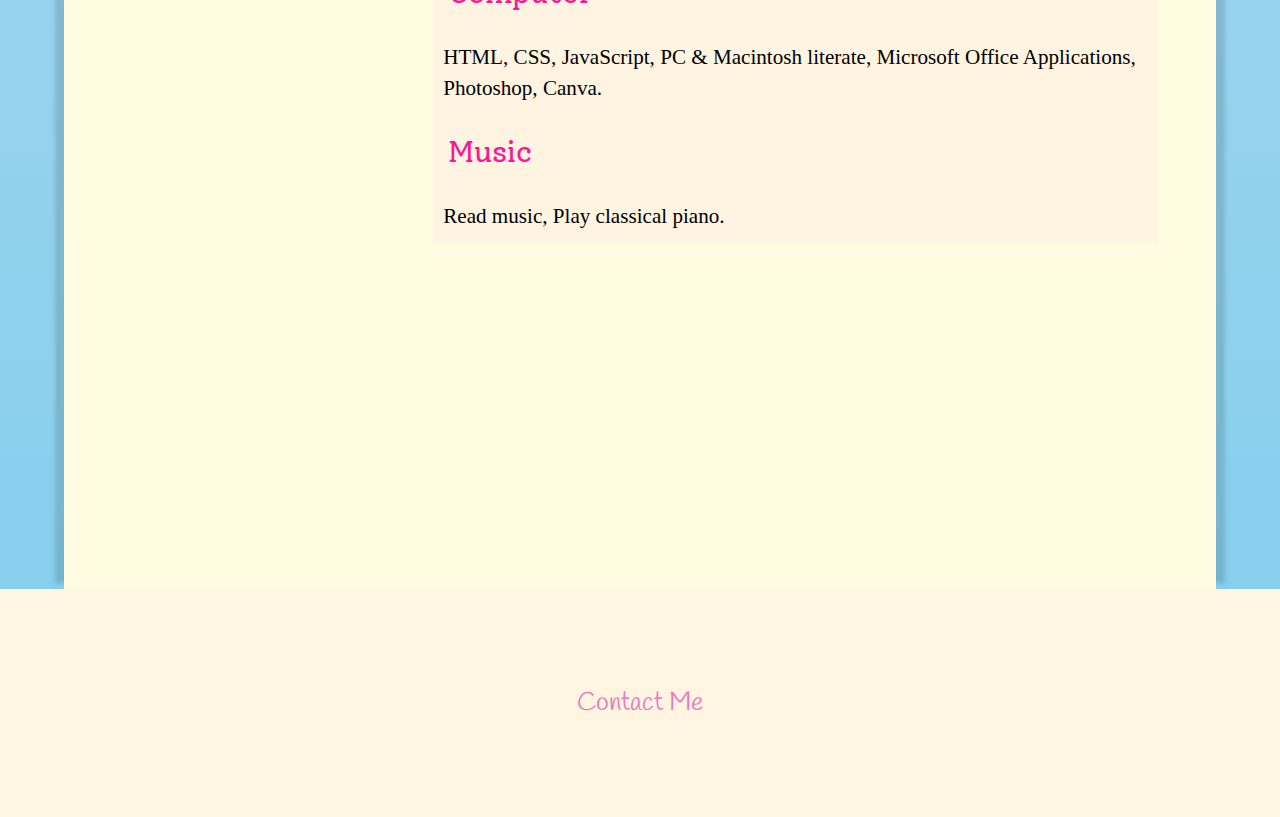
==== commit 40bb67ef: "Update index.html" ====
--- a/index.html
+++ b/index.html
@@ -50,6 +50,7 @@
                     <a class="nav" href="#education">Education</a>
                     <a class="nav" href="#clubs">Extracurriculars</a>
                     <a class="nav" href="#jobs">Employment</a>
+                    <a class="nav" href="#skills">Skills</a>
                 </nav>
 
                 <main>
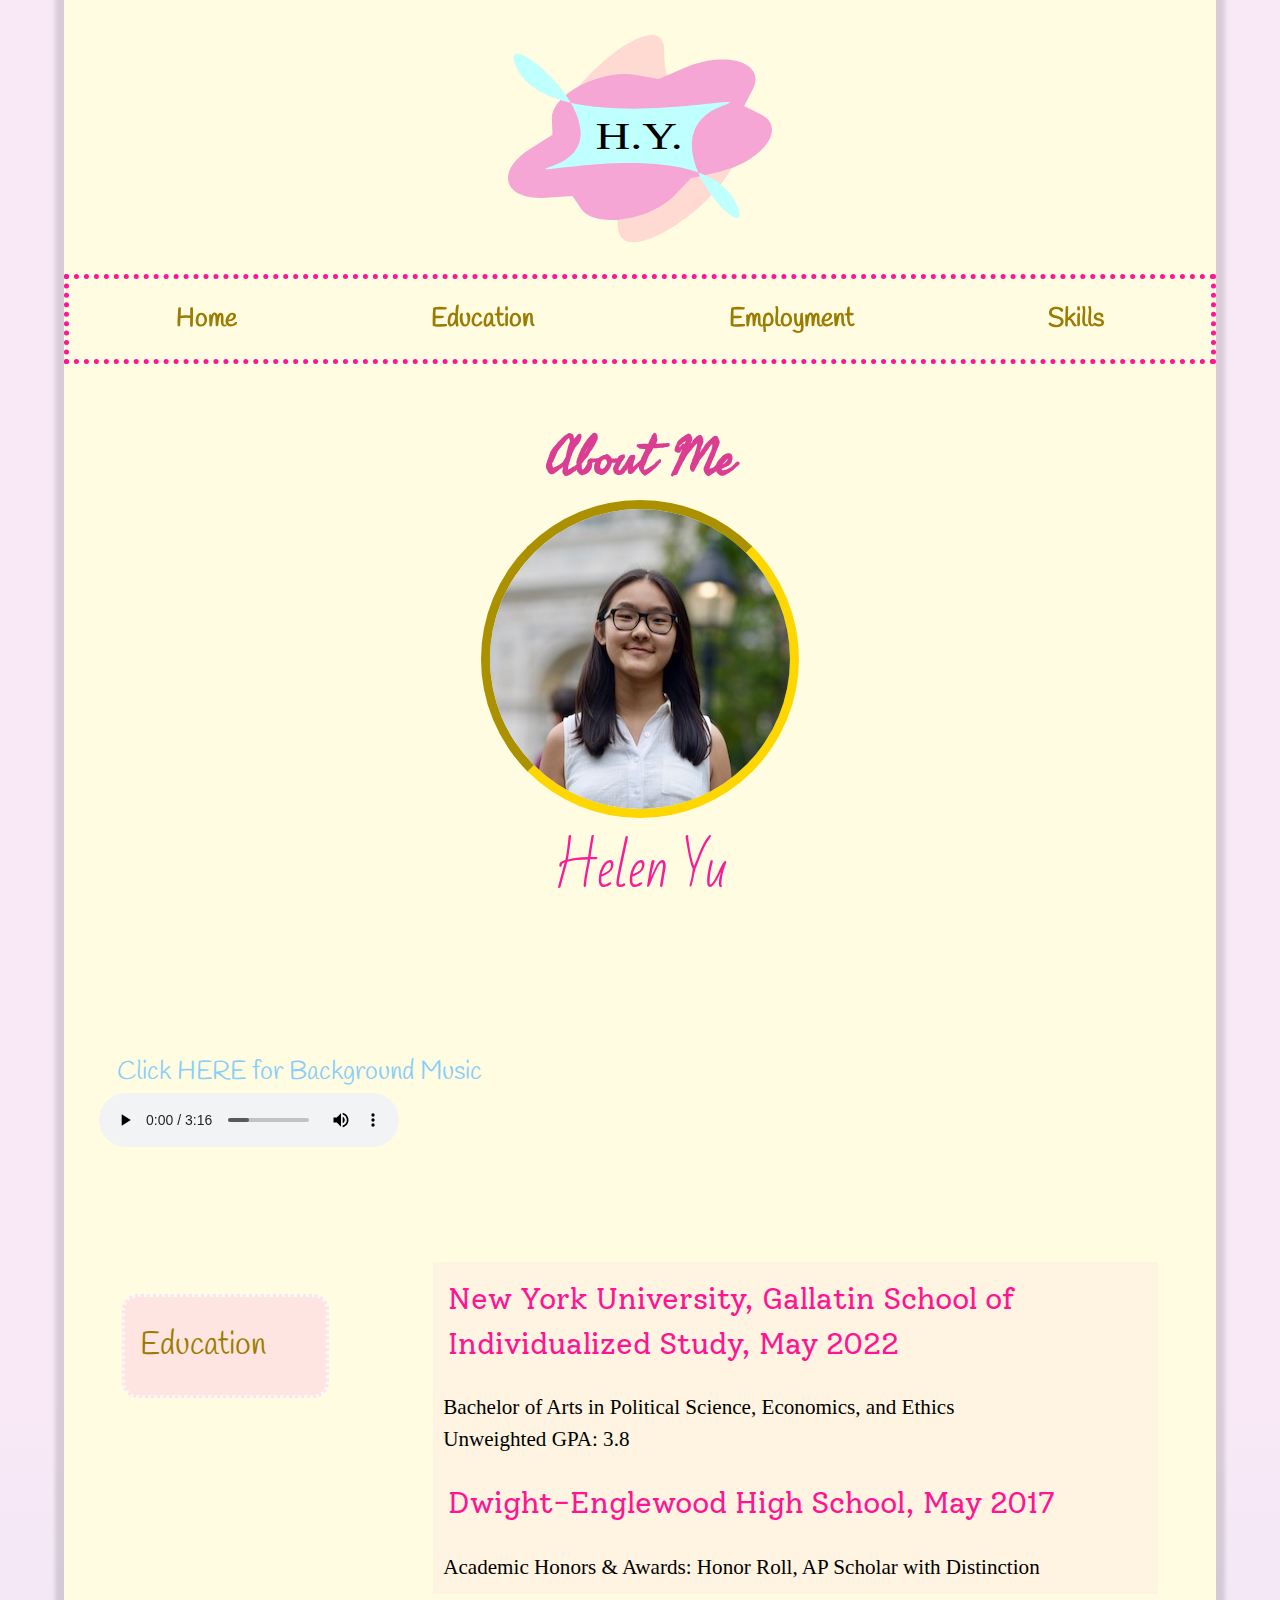
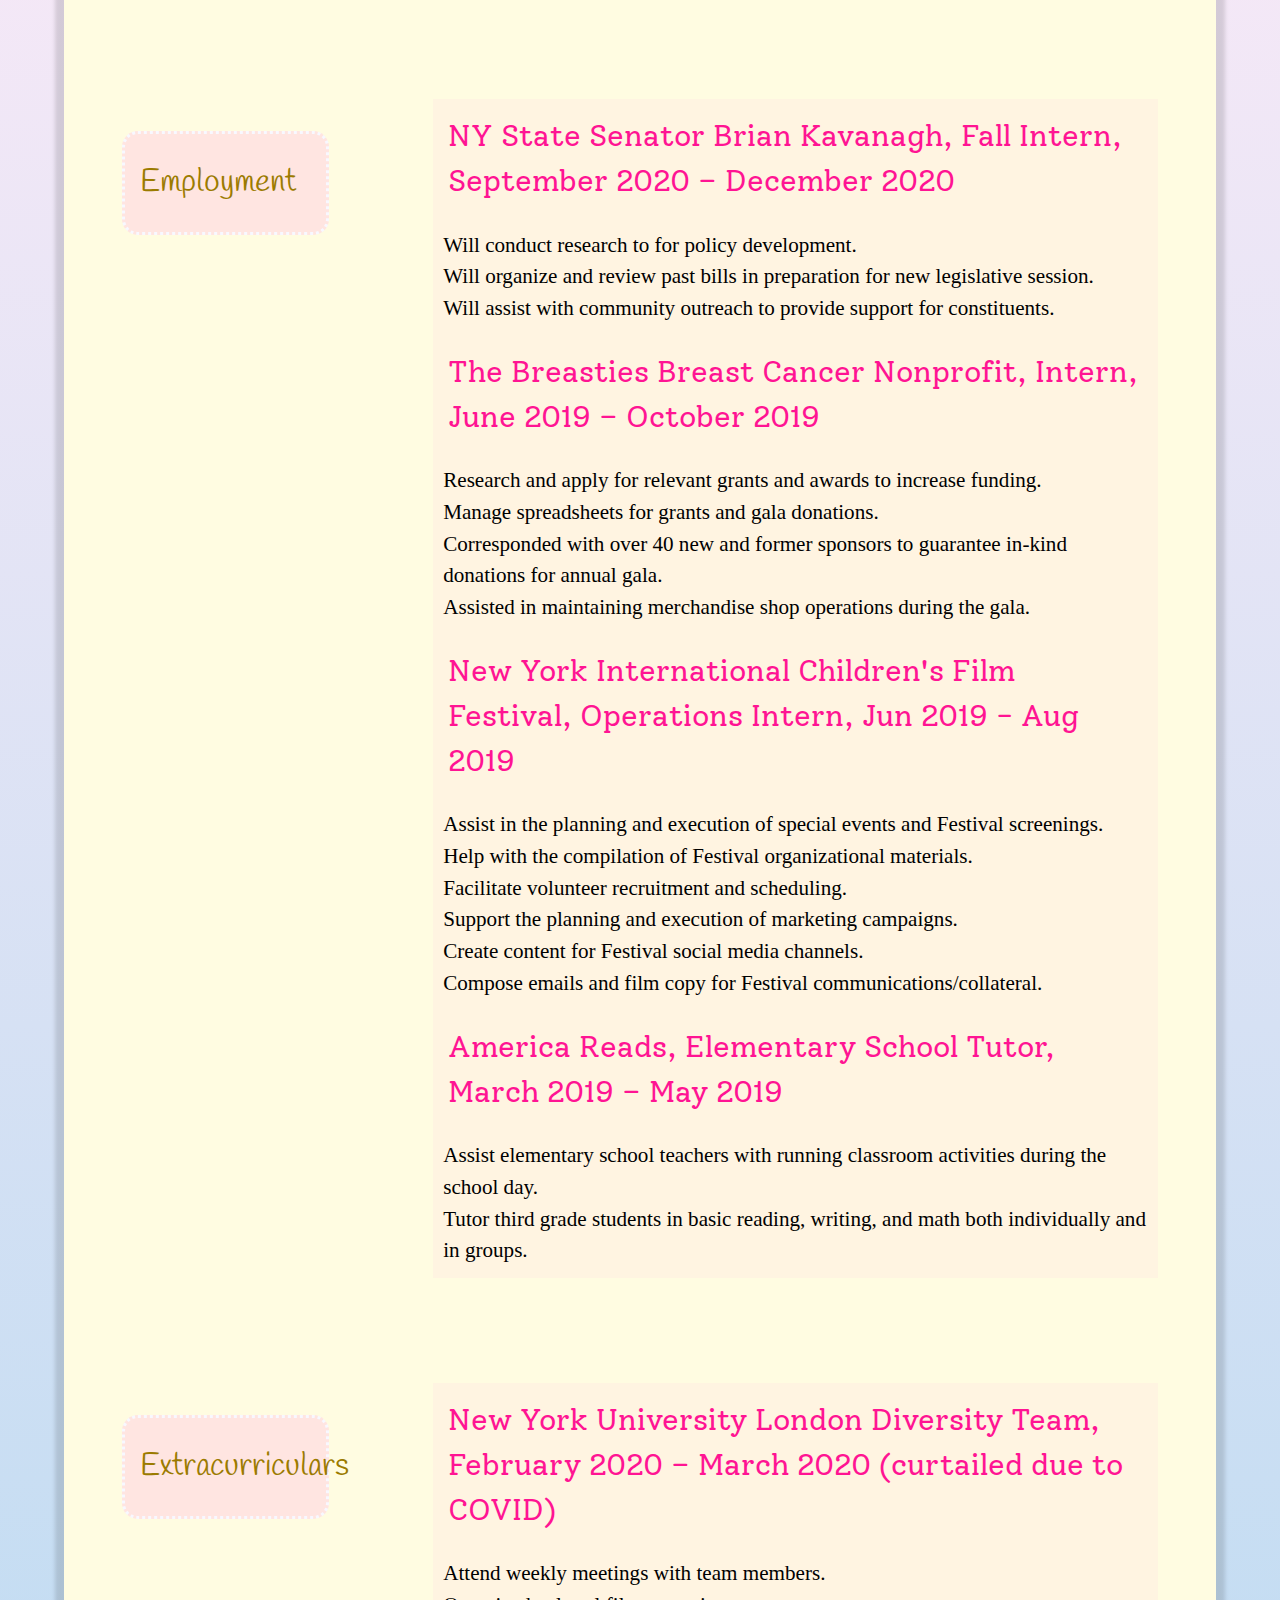
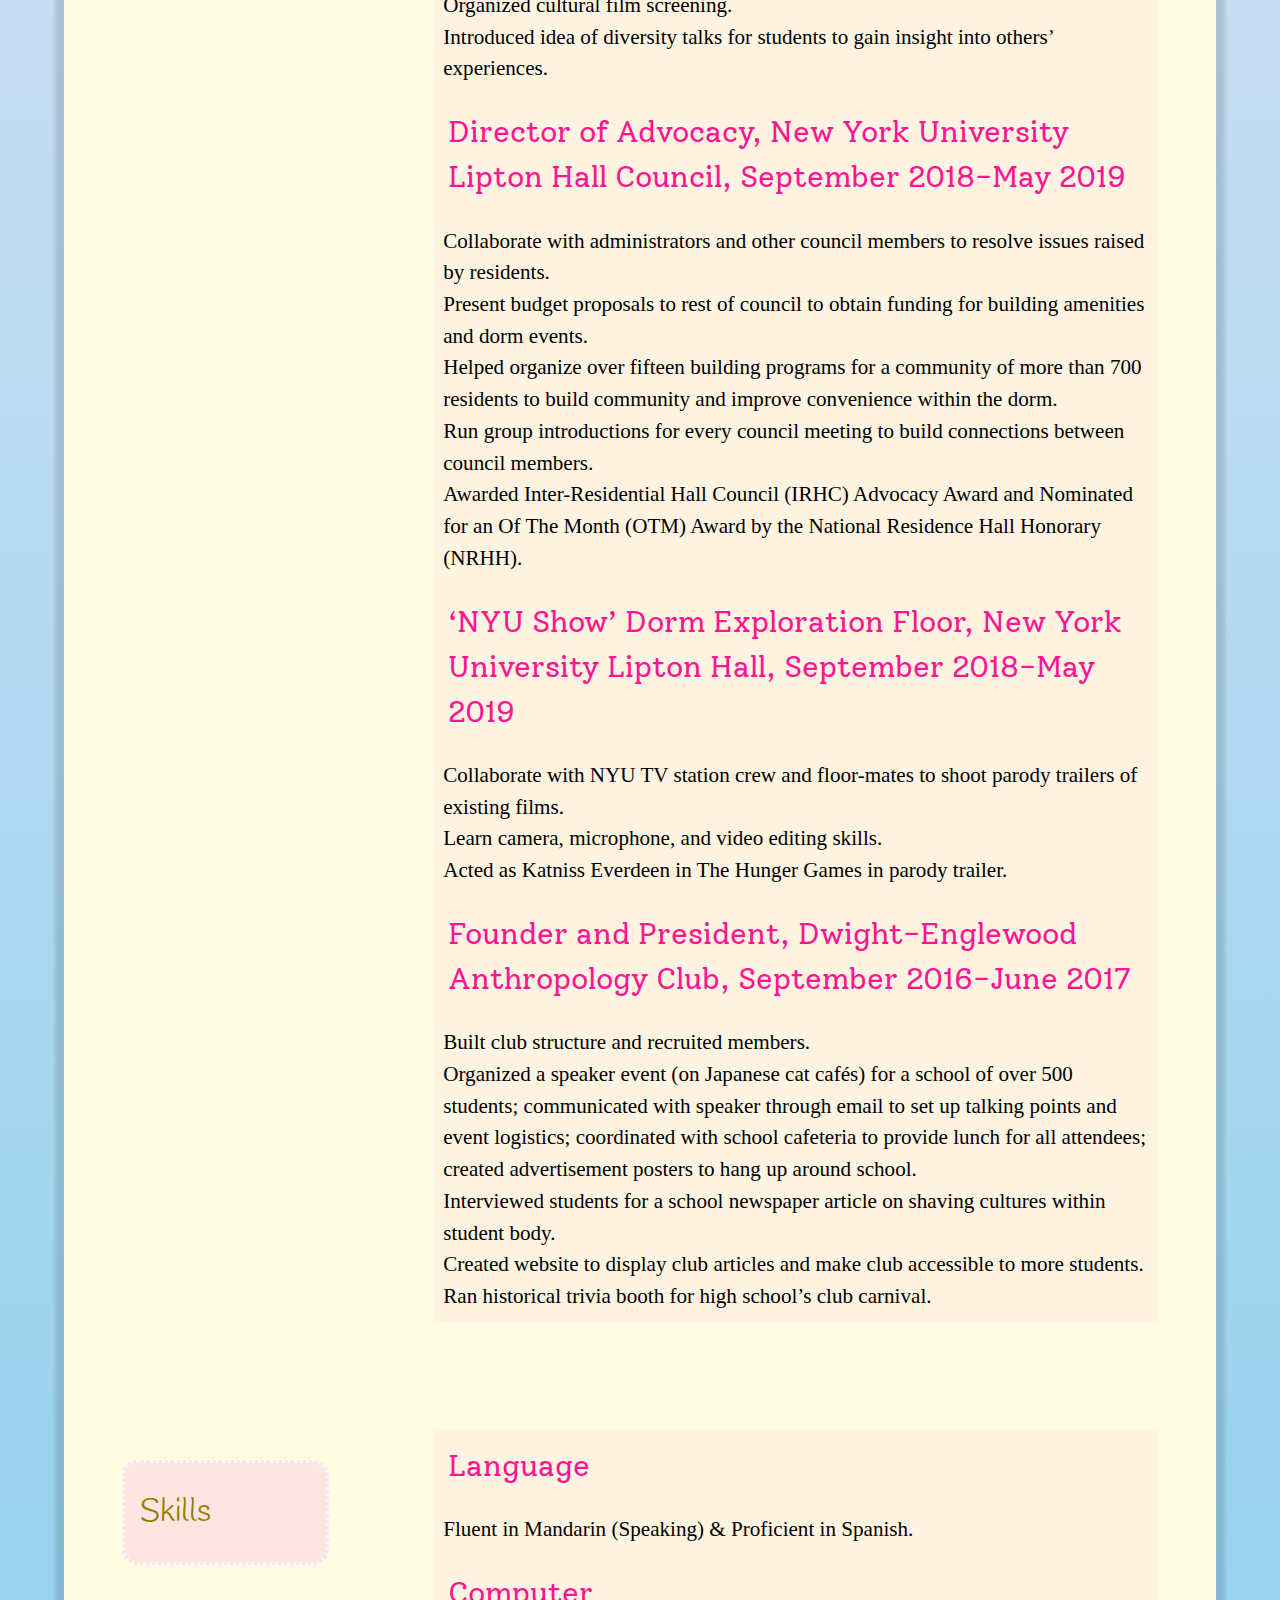
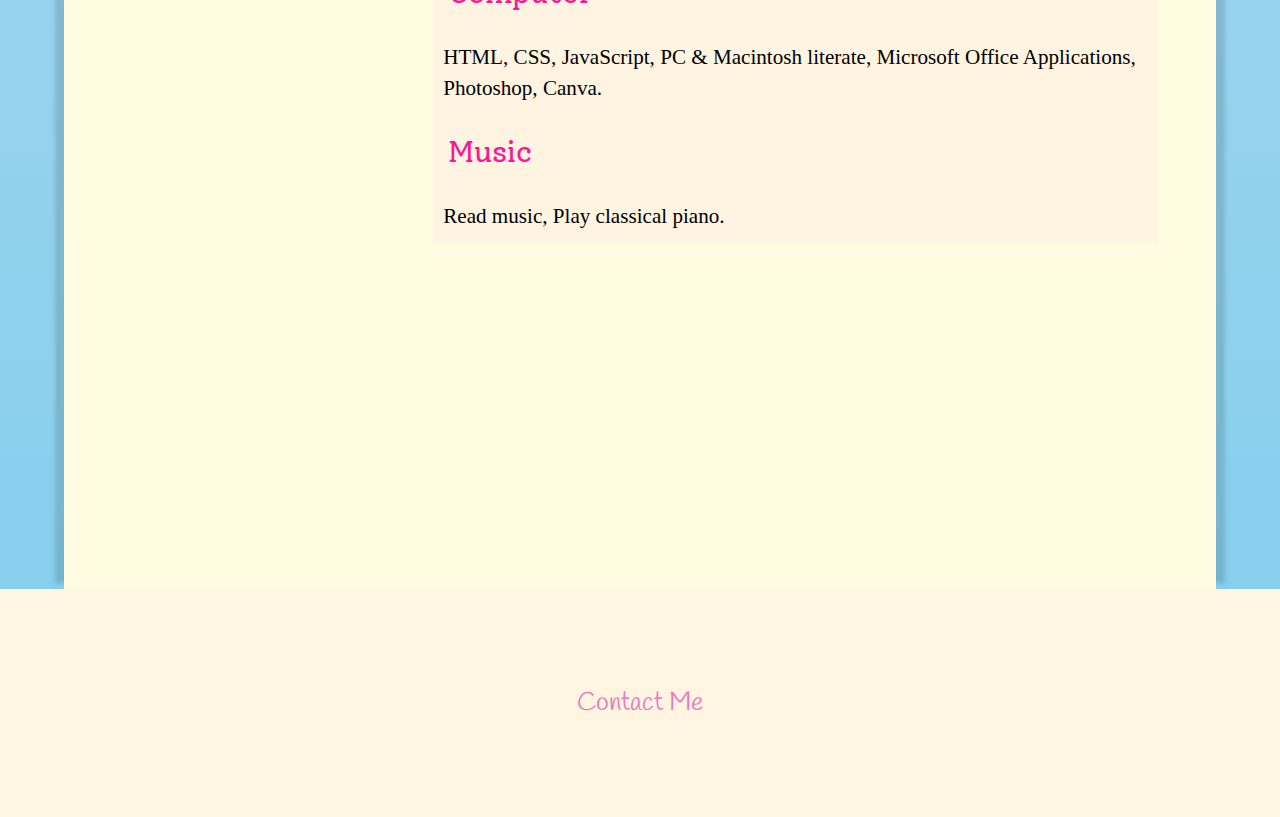
==== commit 8e3935ce: "Update index.html" ====
--- a/index.html
+++ b/index.html
@@ -48,7 +48,6 @@
                 <nav>
                     <a class="nav" href="#top">Home</a>
                     <a class="nav" href="#education">Education</a>
-                    <a class="nav" href="#clubs">Extracurriculars</a>
                     <a class="nav" href="#jobs">Employment</a>
                     <a class="nav" href="#skills">Skills</a>
                 </nav>
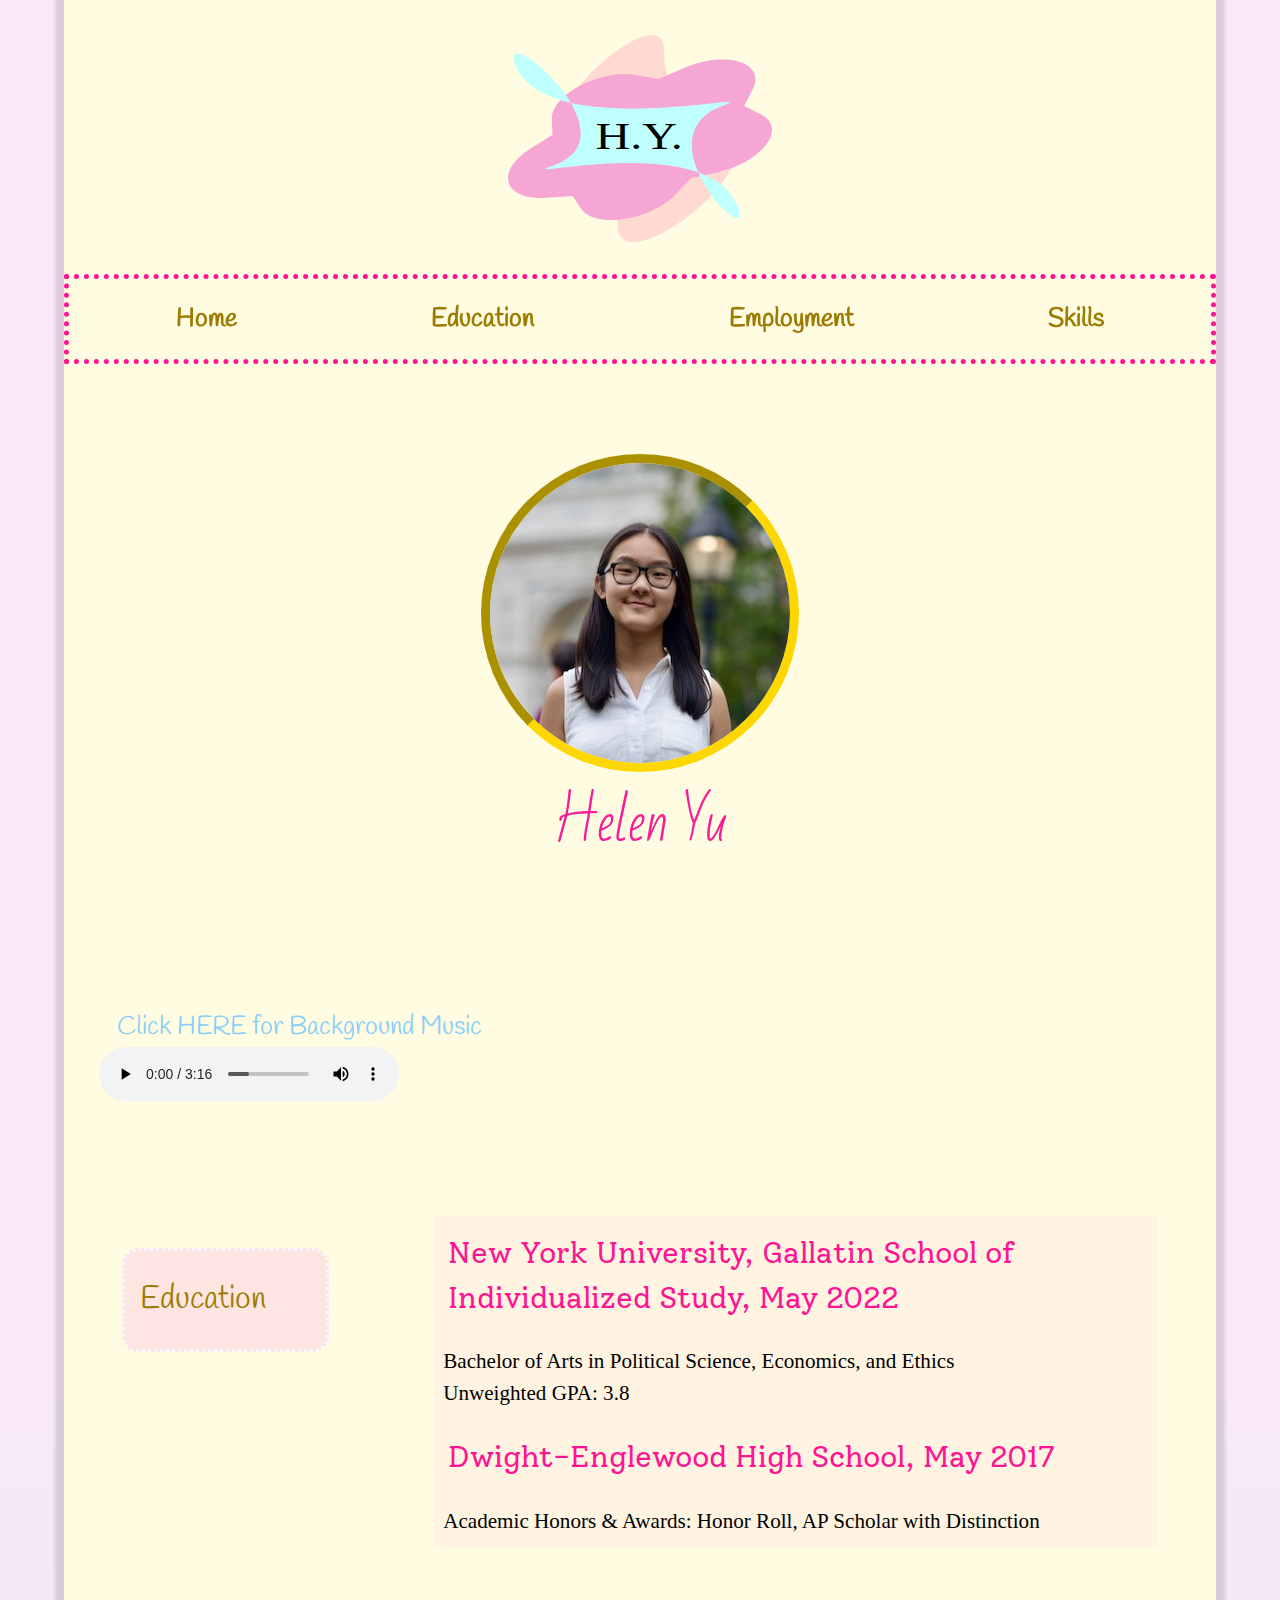
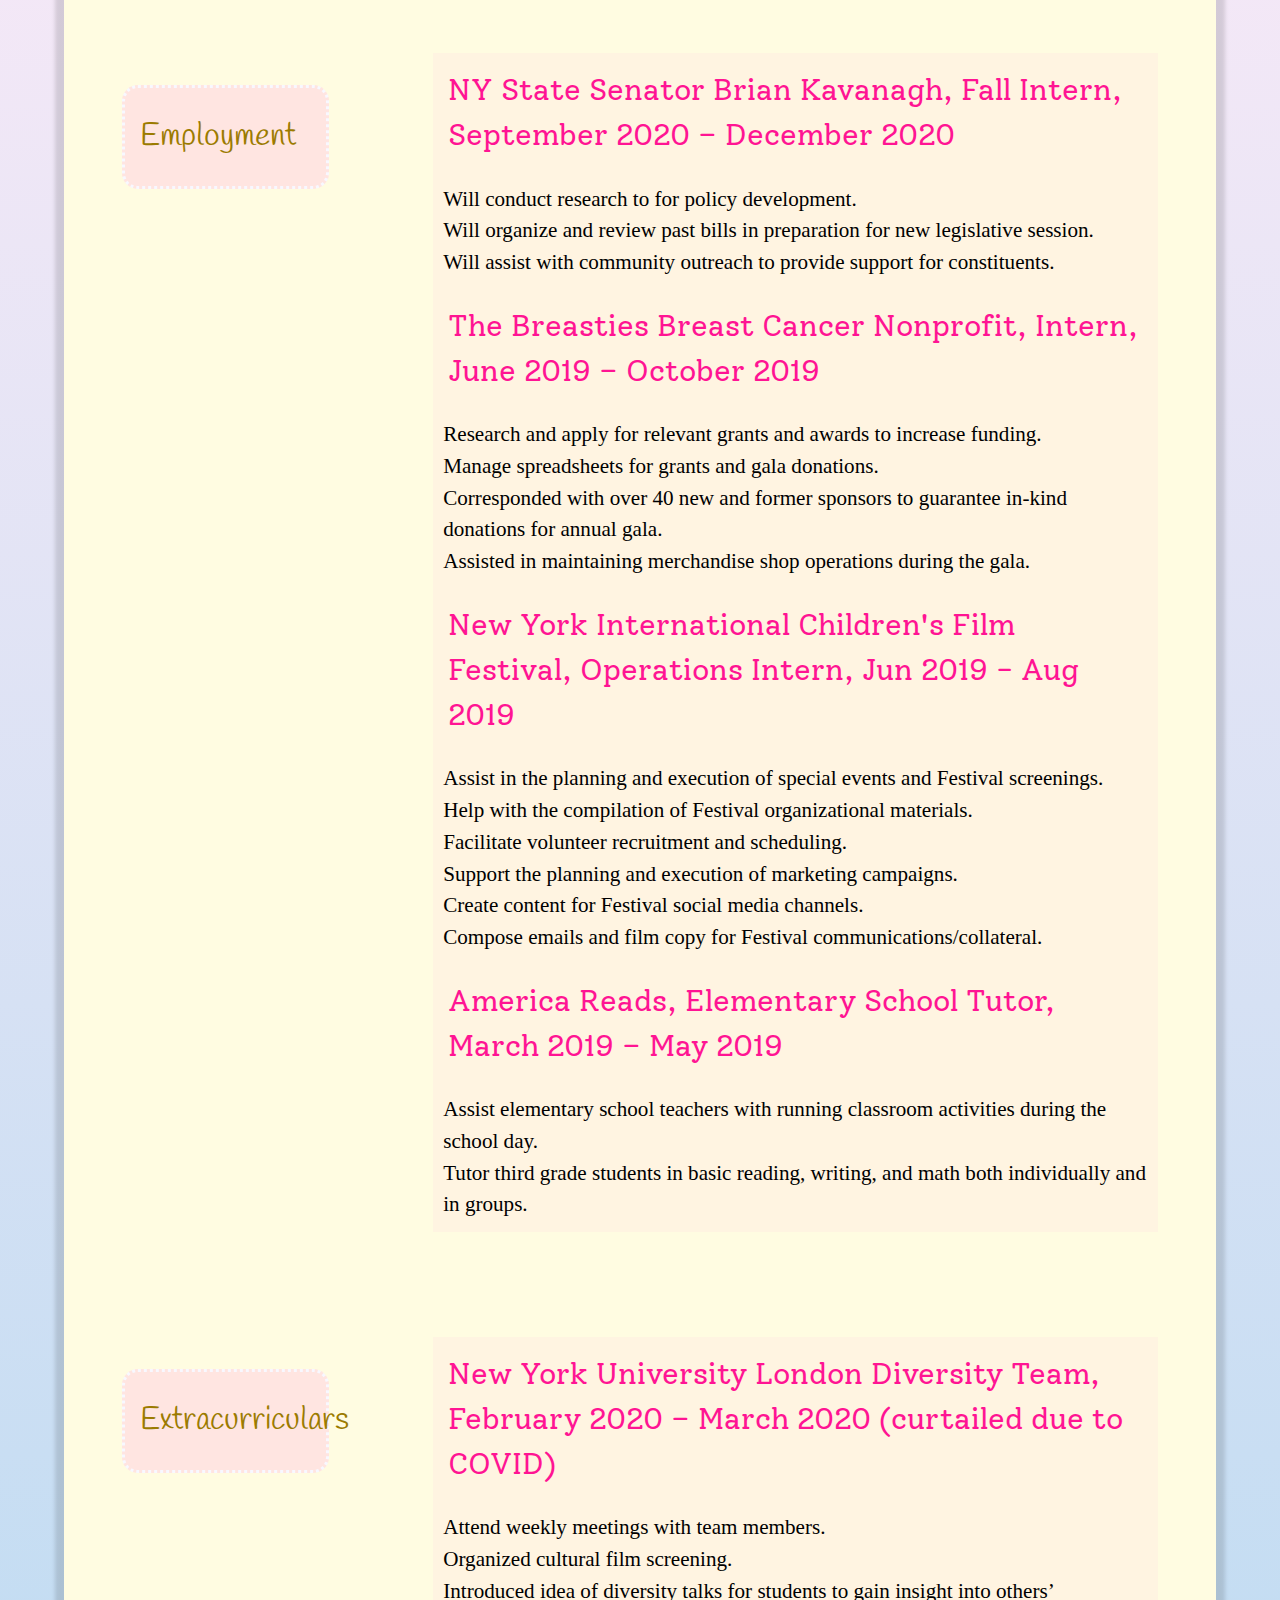
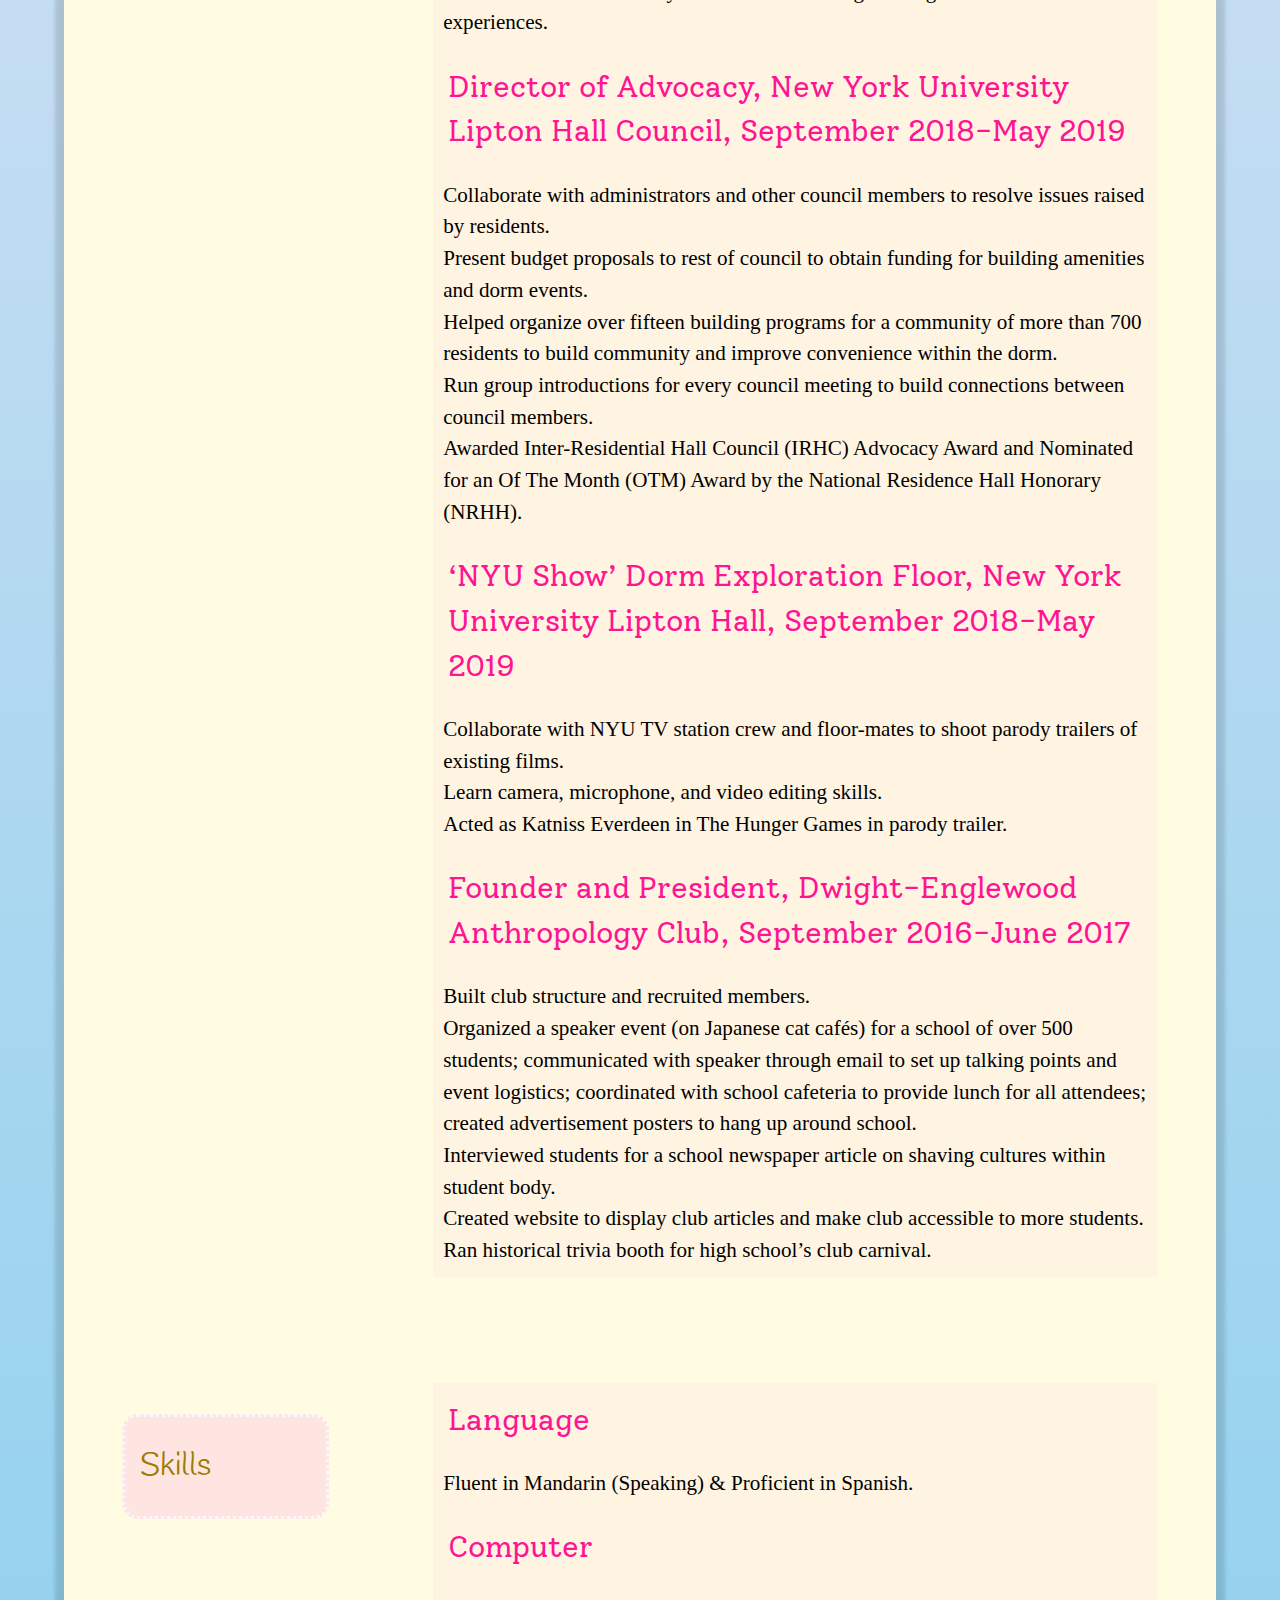
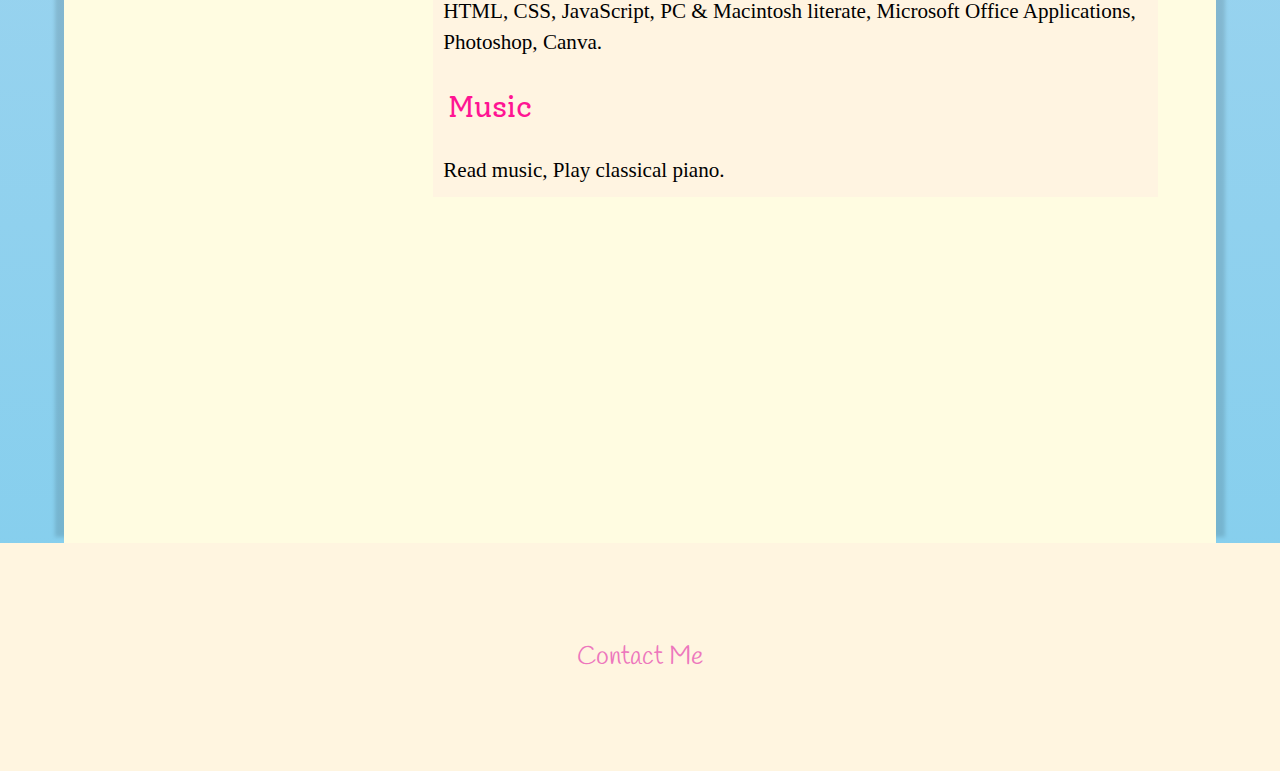
==== commit 0a8b5872: "Update index.html" ====
--- a/index.html
+++ b/index.html
@@ -54,7 +54,6 @@
 
                 <main>
                     <article>
-                        <h1>About Me</h1>
                         <picture>  
                             <img src="me.jpg" srcset="me-2x.jpg 2x" alt="My Beautiful Face!" title="My Beautiful Face!" class="portrait" width="300px" height="300px">
 
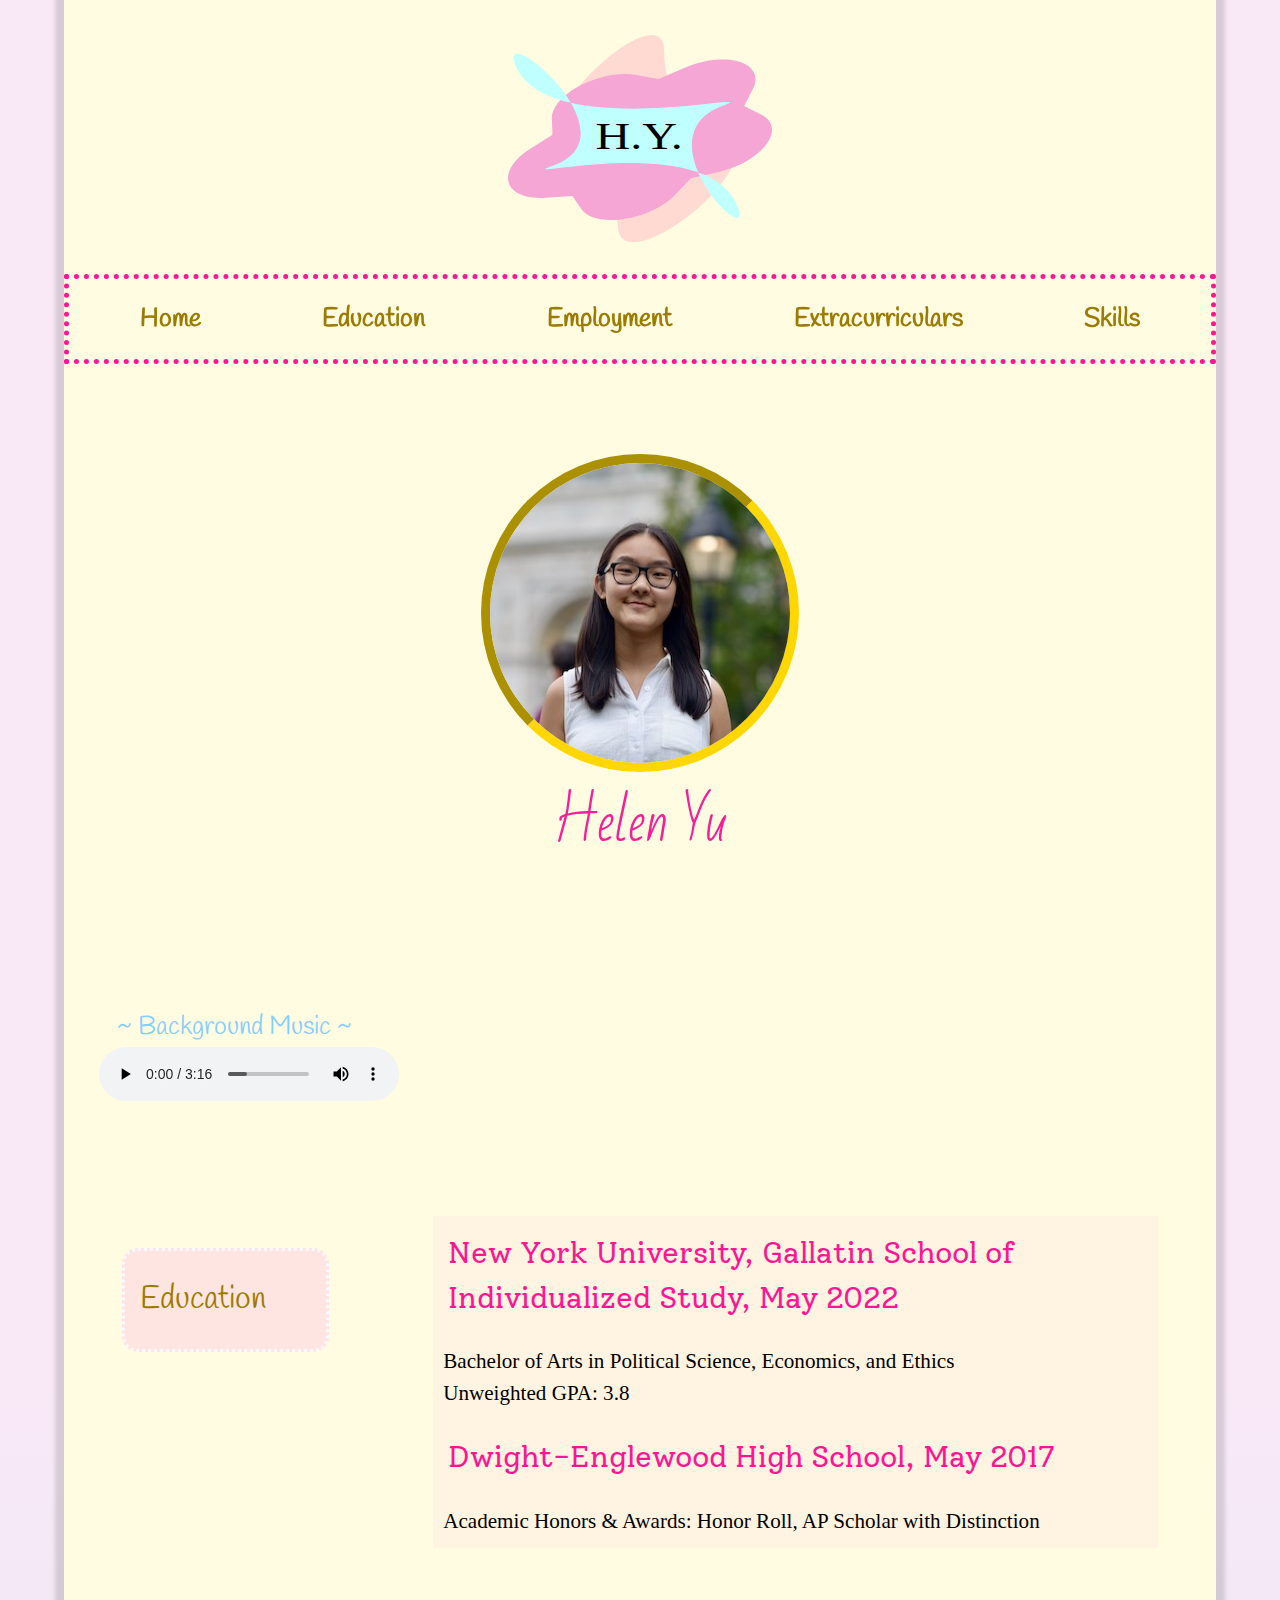
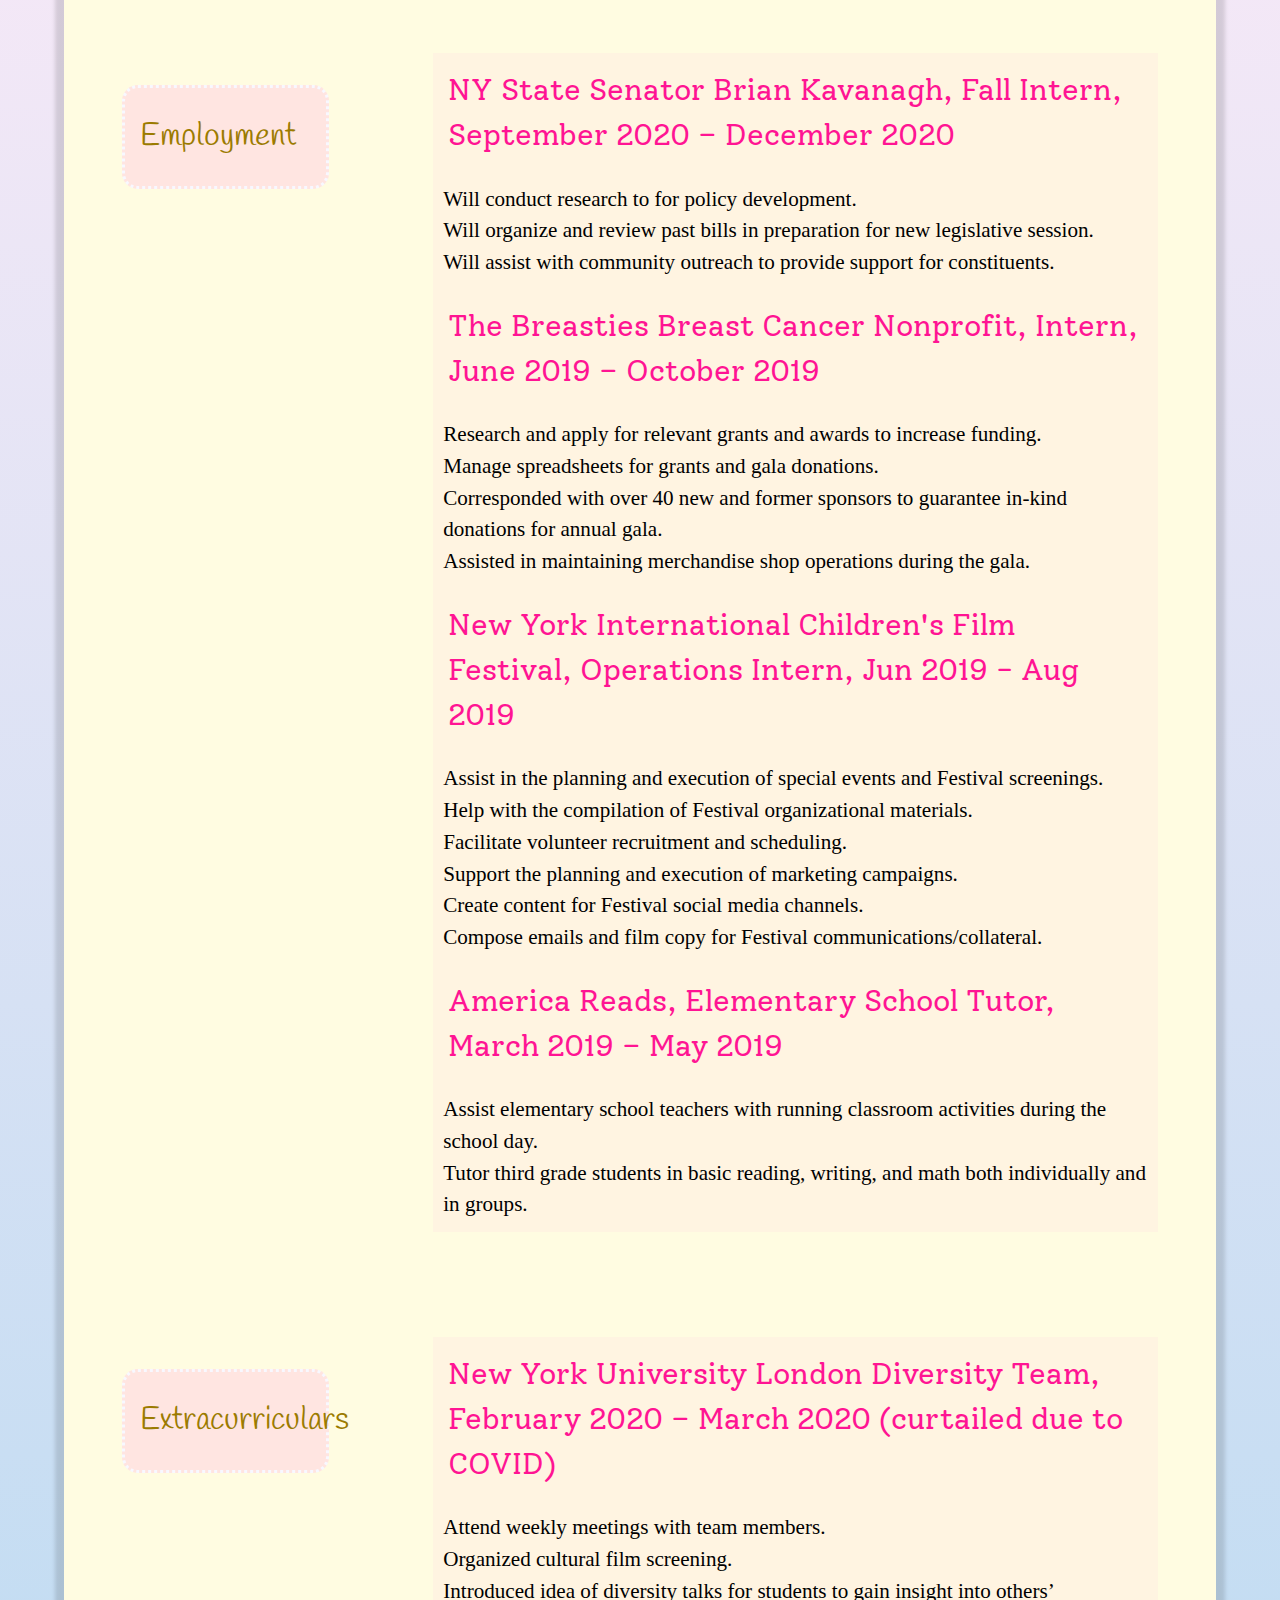
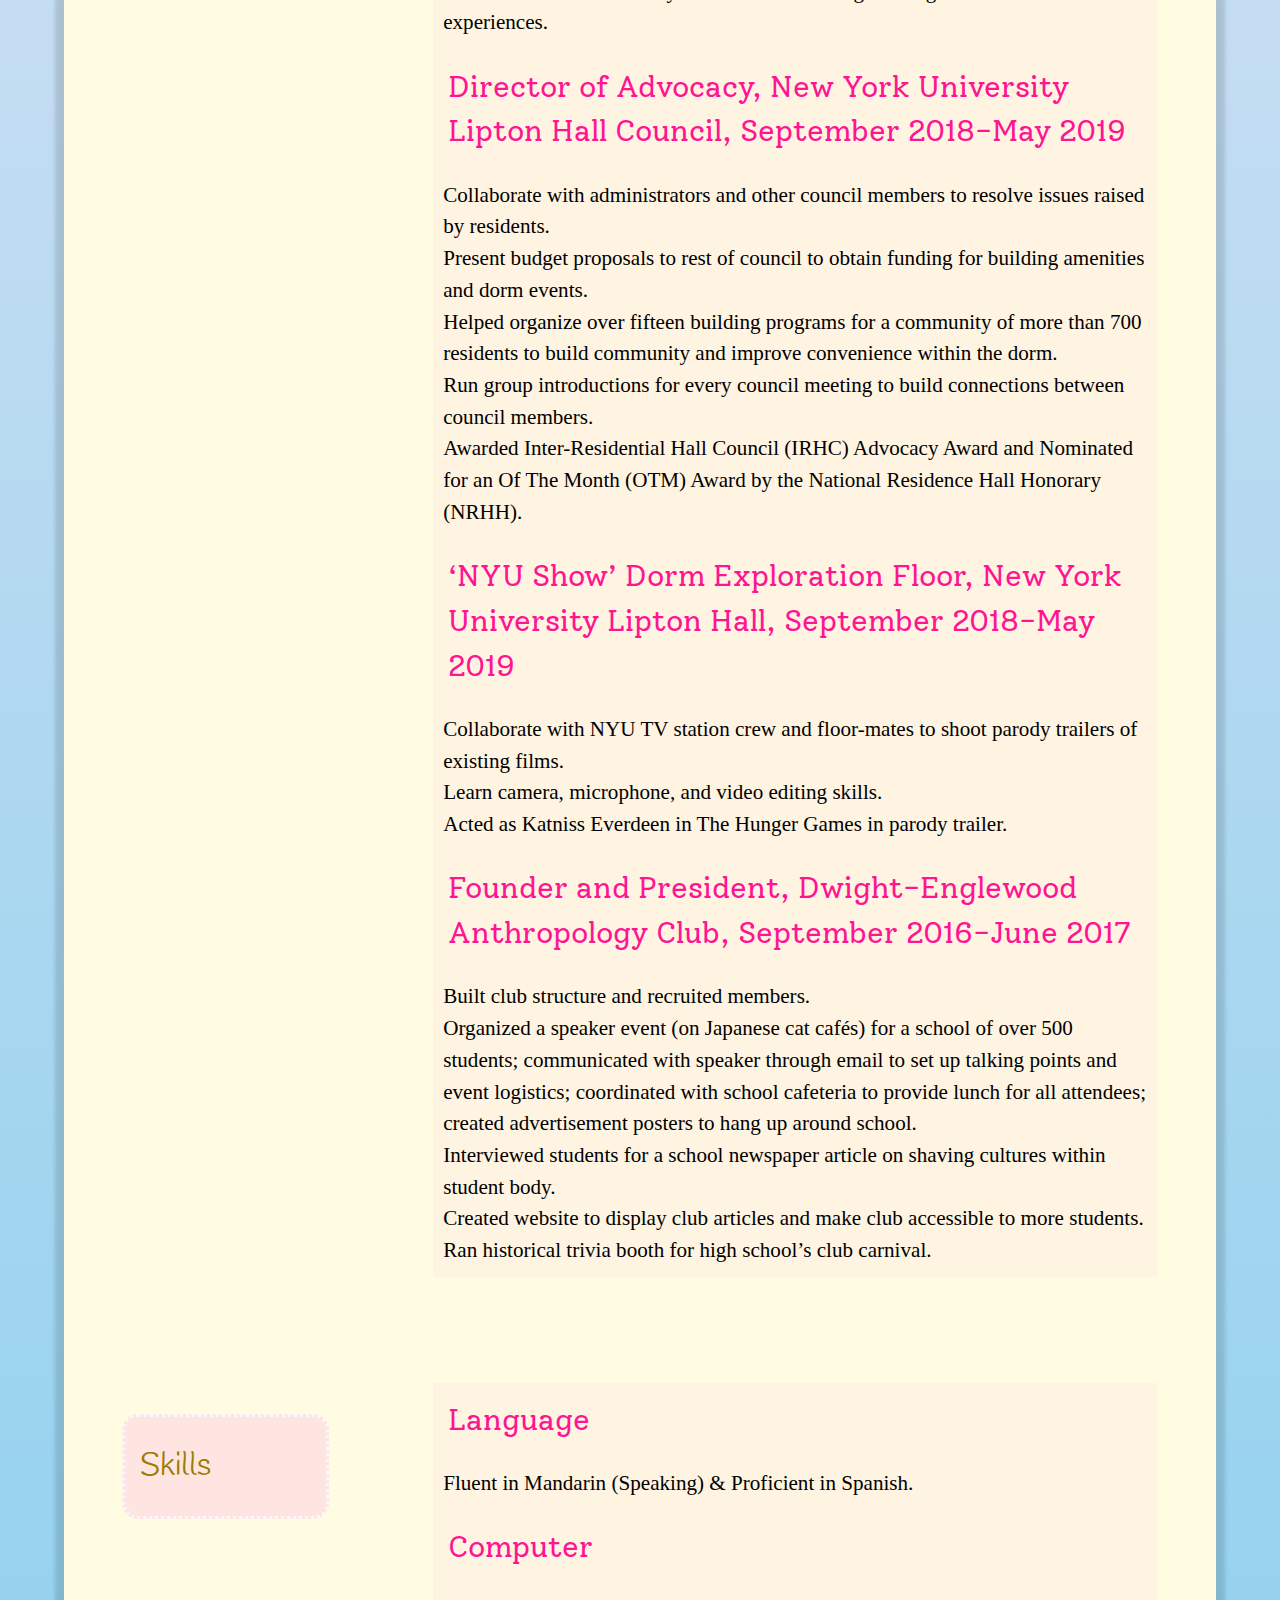
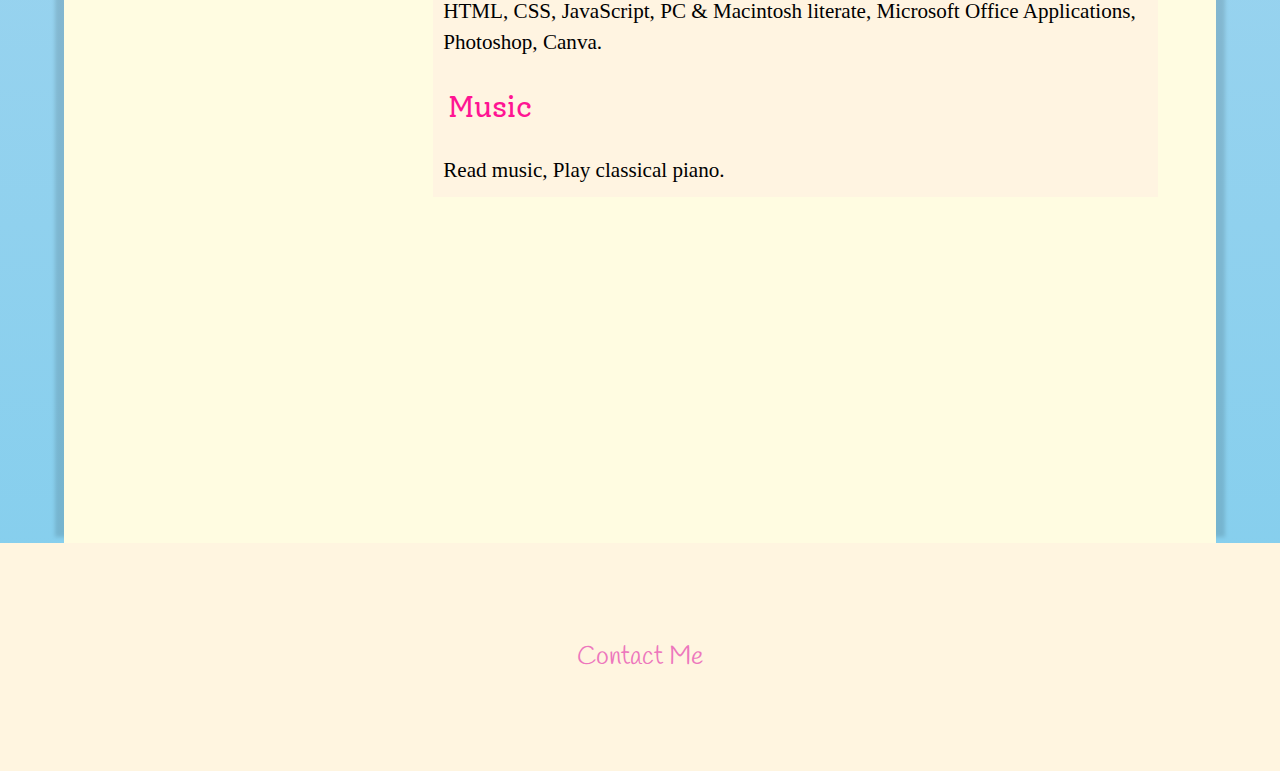
==== commit e260562b: "Update index.html" ====
--- a/index.html
+++ b/index.html
@@ -43,12 +43,15 @@
                       <text class="initials" transform="translate(79.21 103.3) scale(1.27 1)" font-size="34.28" font-family="TimesNewRomanPSMT, Times New Roman">H.<tspan x="33.33" y="0" letter-spacing="-0.13em">Y</tspan><tspan x="53.66" y="0">.</tspan></text>
                     </a>
                     </svg>
+
+                    <!-- <a href="index.html" id="name"><h2>Helen Yu</h2></a> -->
                 </header>
 
                 <nav>
                     <a class="nav" href="#top">Home</a>
                     <a class="nav" href="#education">Education</a>
                     <a class="nav" href="#jobs">Employment</a>
+                    <a class="nav" href="#clubs">Extracurriculars</a>
                     <a class="nav" href="#skills">Skills</a>
                 </nav>
 
@@ -62,7 +65,7 @@
                         
                         <h2>Helen Yu</h2>
                         
-                        <h5 onclick="this.innerHTML='Pause Below'">Click HERE for Background Music</h5>
+                        <h5>~ Background Music ~</h5>
                         
                         <audio controls>
                             <source src="memories.ogg" type="audio/ogg">
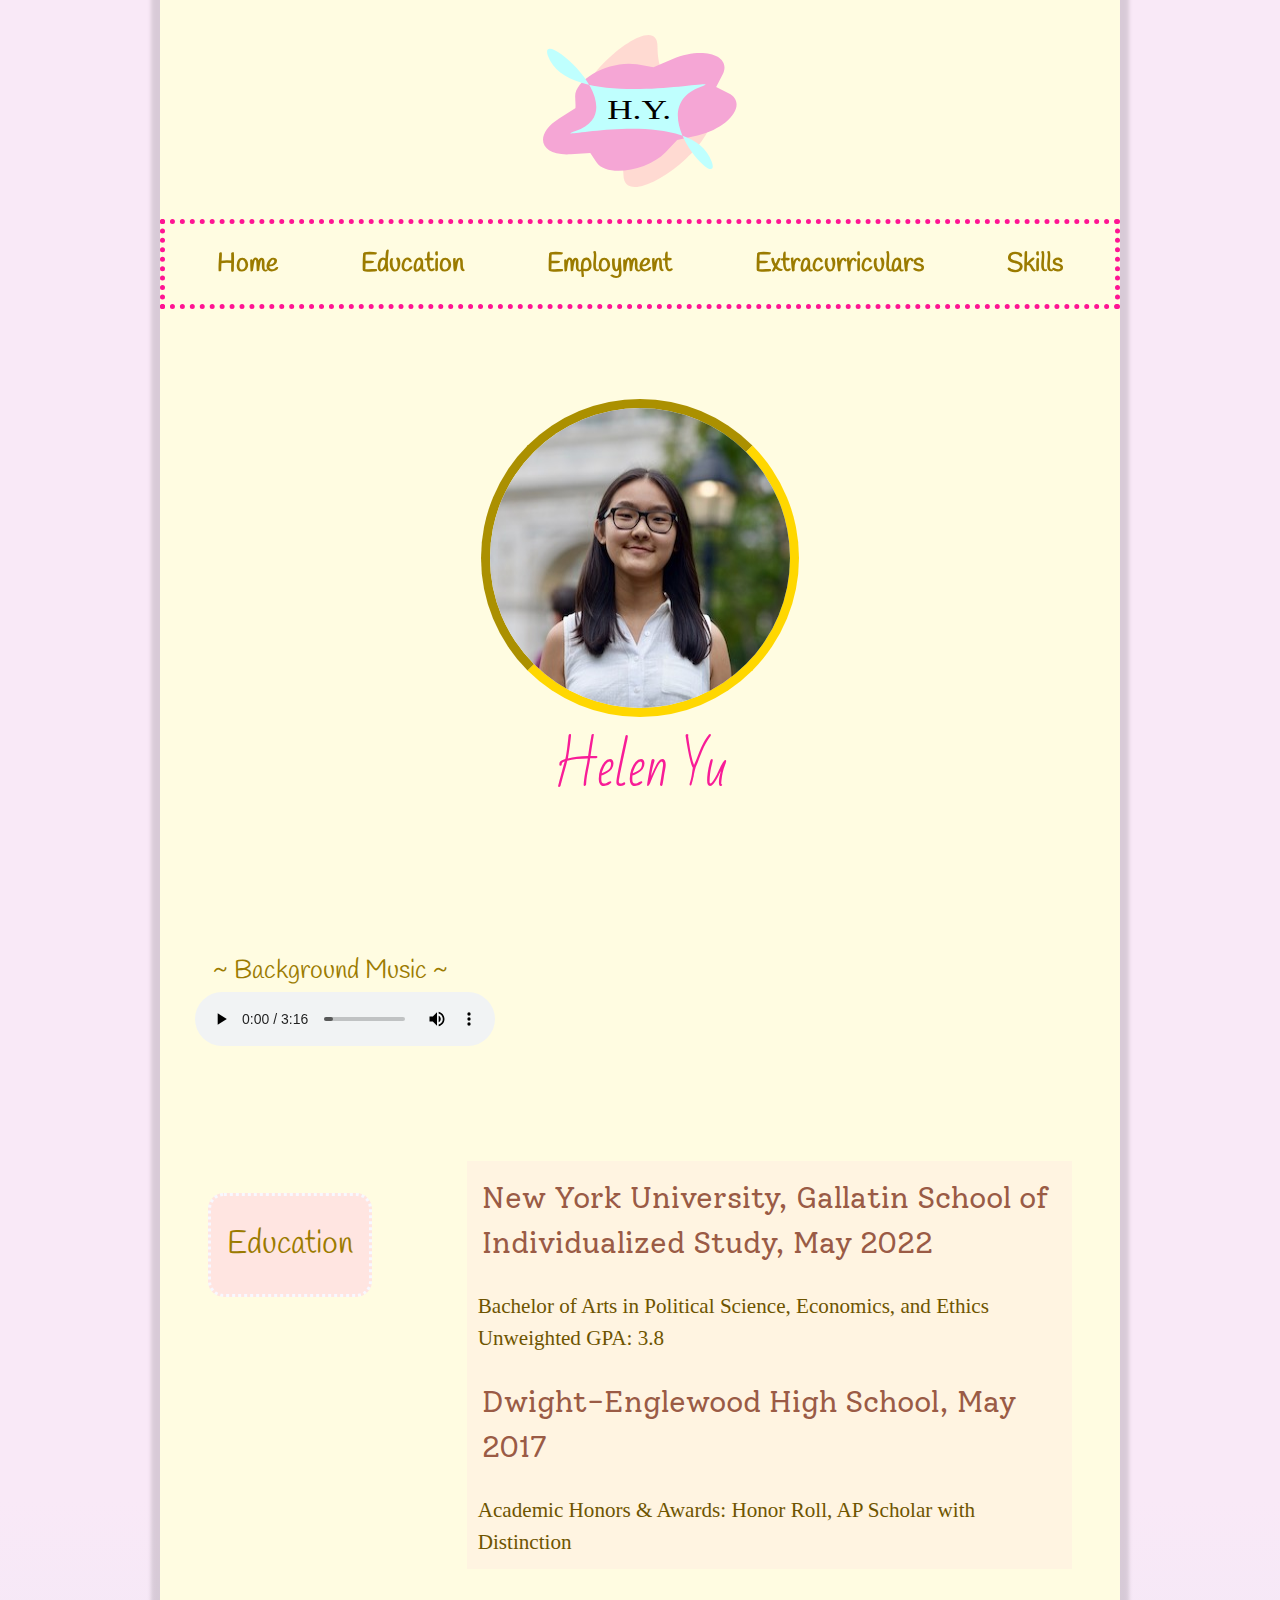
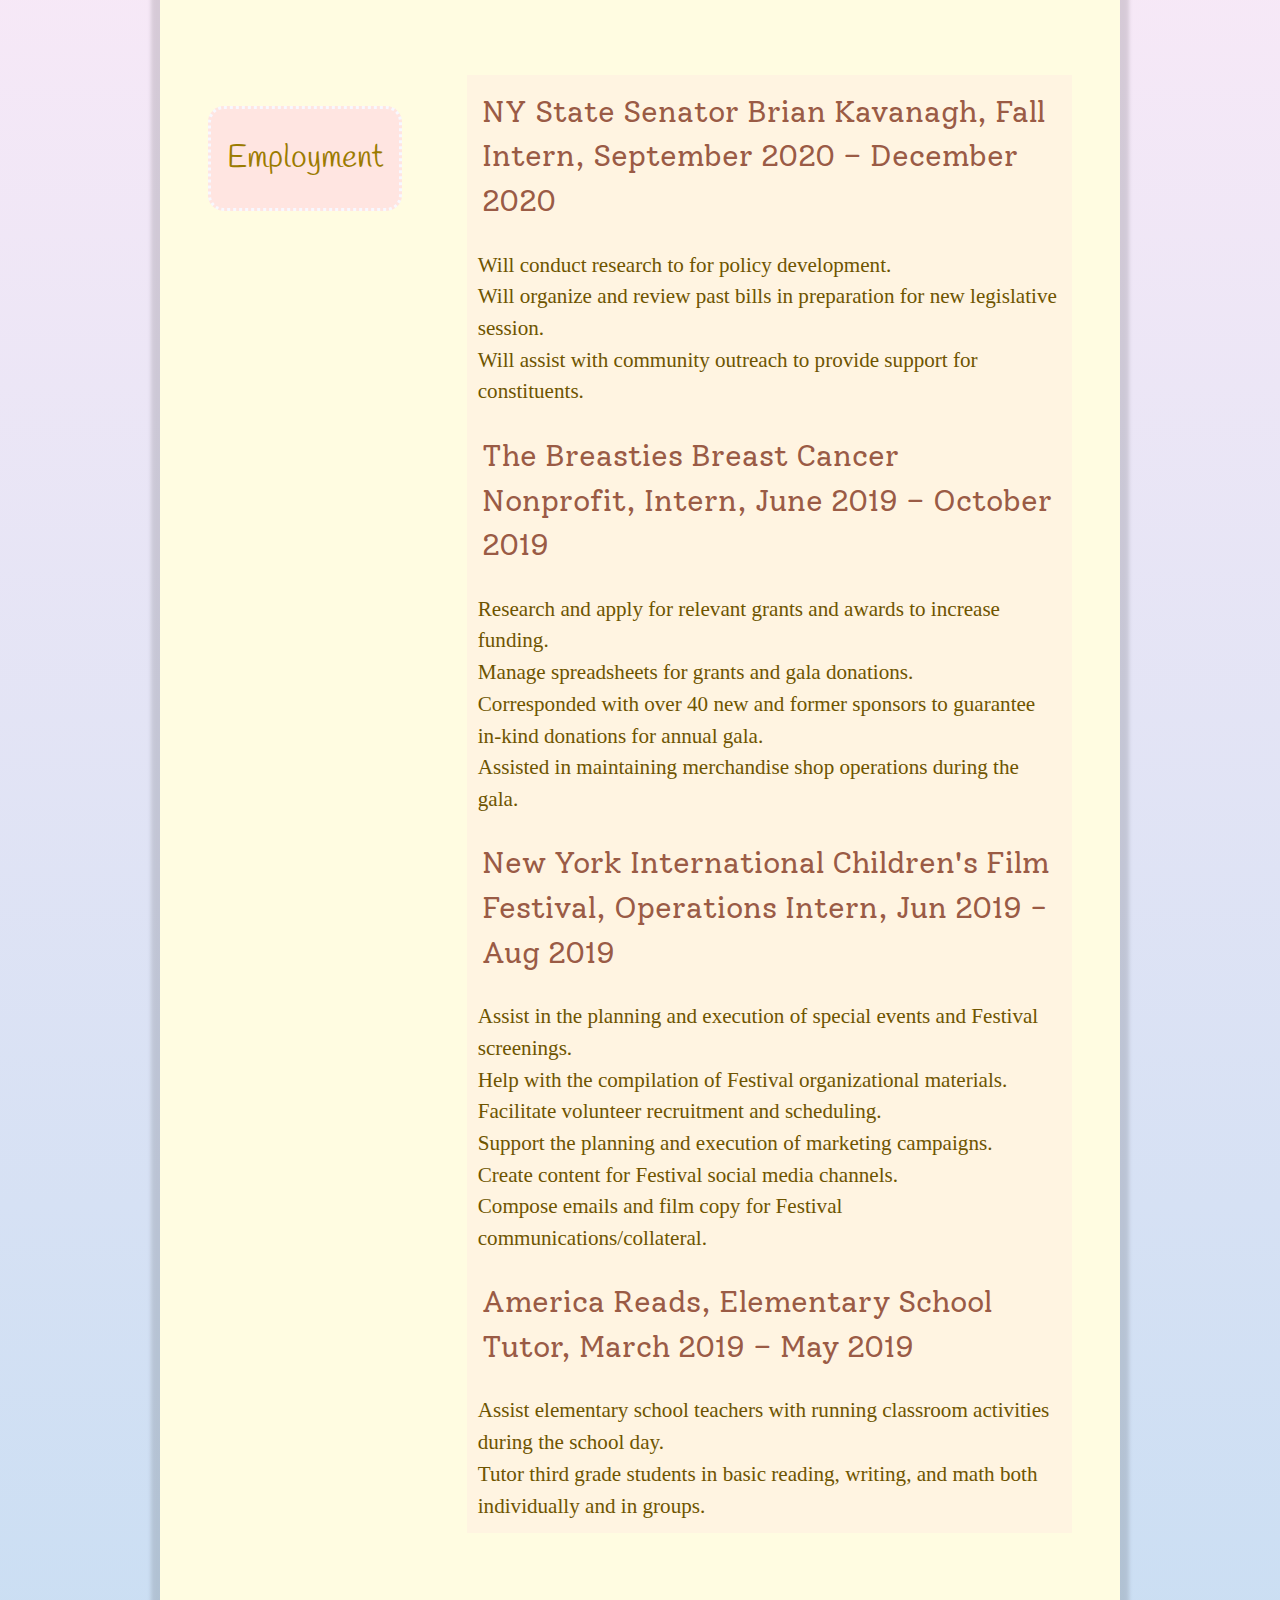
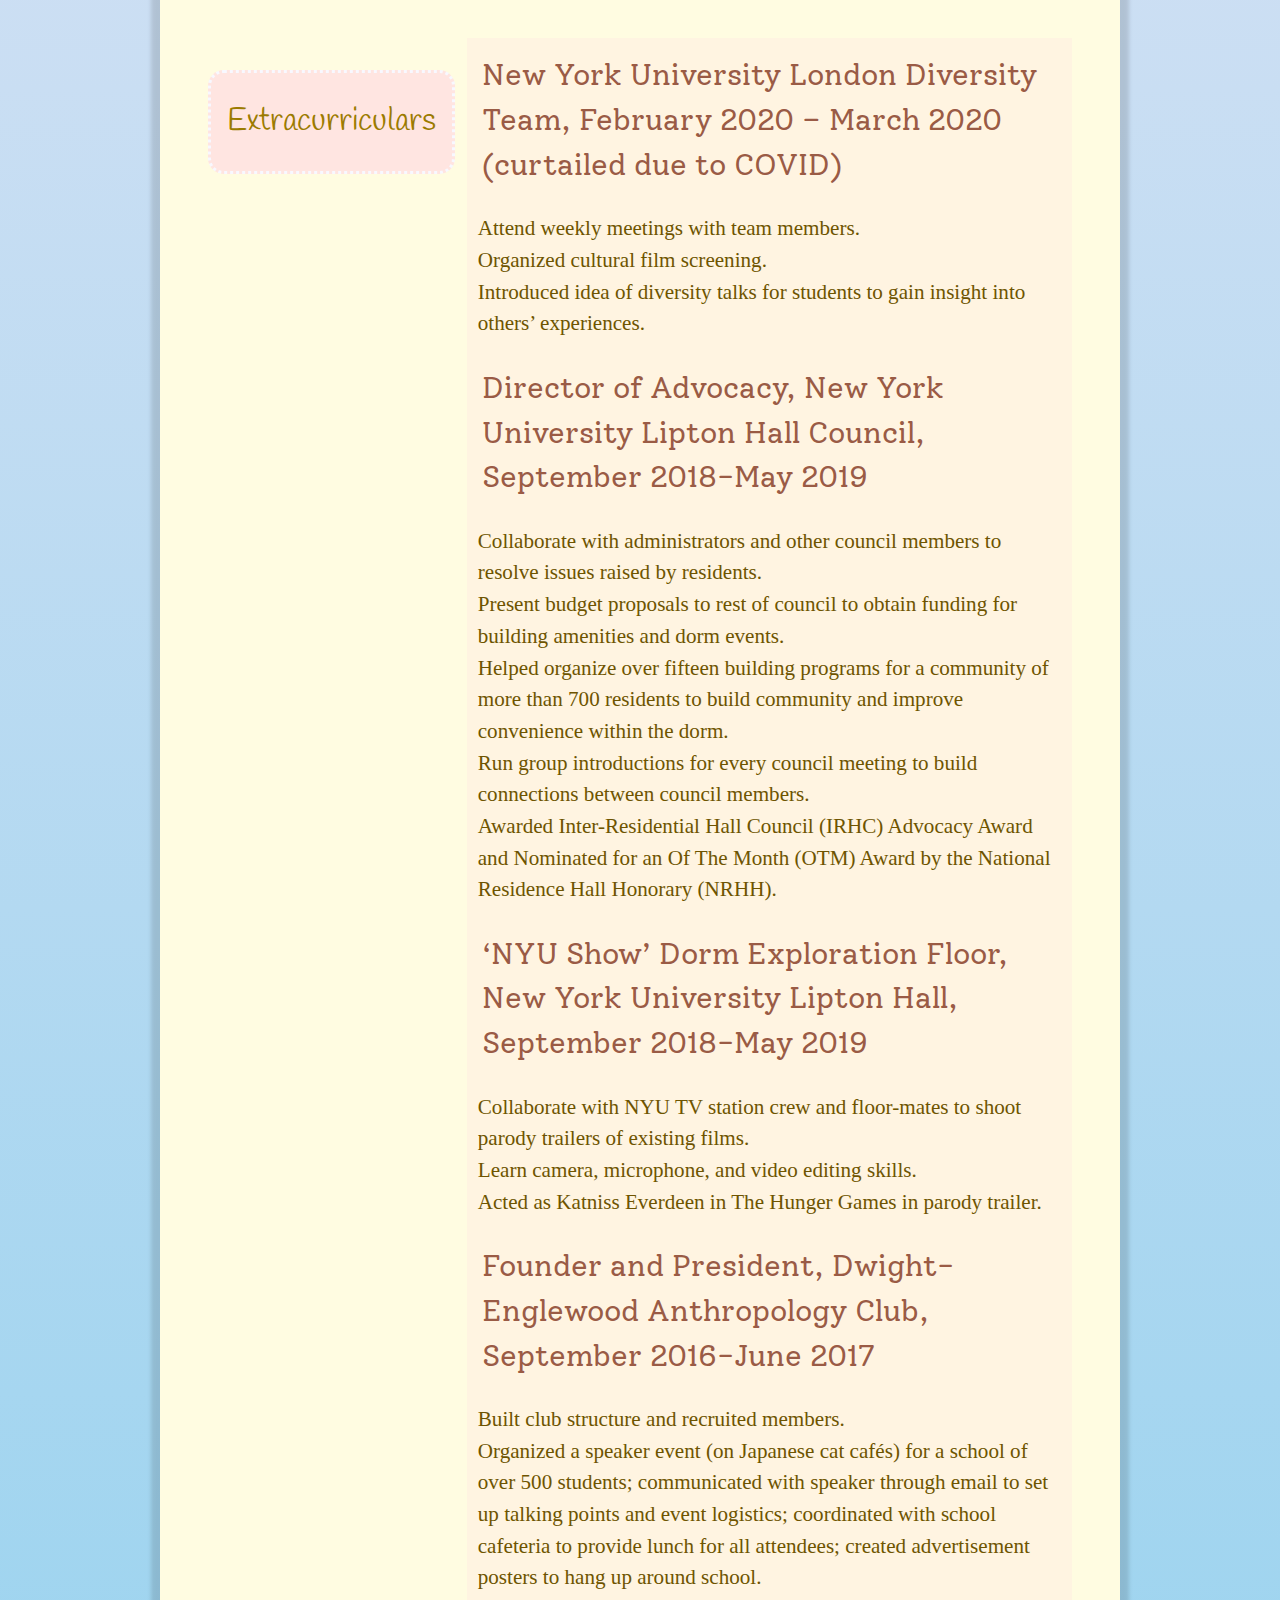
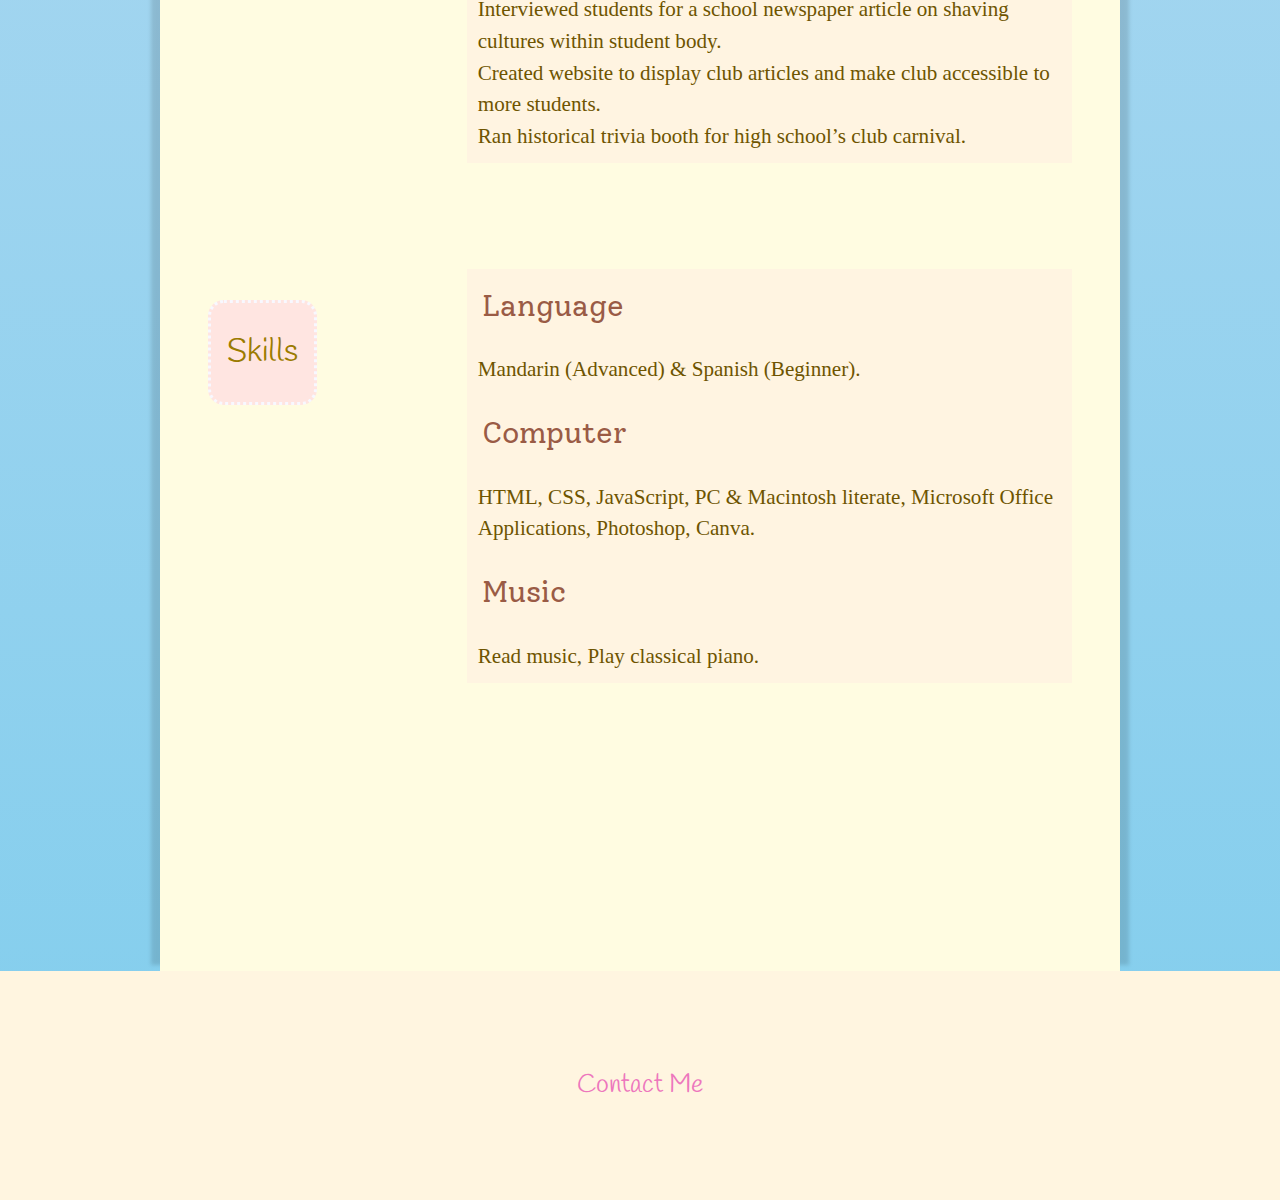
==== commit be6ca605: "Update index.html" ====
--- a/index.html
+++ b/index.html
@@ -198,7 +198,7 @@
                             <div class="column2">
                             <p>Language</p>
                             <ul>
-                            <li>Fluent in Mandarin (Speaking) & Proficient in Spanish.</li>
+                            <li>Mandarin (Advanced) & Spanish (Beginner).</li>
                             </ul>
 
                             <p>Computer</p>
--- a/styles.css
+++ b/styles.css
@@ -36,6 +36,13 @@
 }
 
 
+/*header{
+    display: flex;
+    height: 60px;
+    flex-direction: row;
+    justify-content: space-around;
+}*/
+
 nav {
     font-size: 0.6em;
     display: flex;
@@ -140,11 +147,11 @@
 p{
     font-family: 'Solway', sans-serif;
     font-size: 1.2em;
-    color: deeppink;
+    color: #8c462fe0;
 }
 
 ul{
-    color: black;
+    color: #6e5400;
     font-family: font-family: 'Handlee', sans-serif;
     list-style: none;
     font-size: 1em;
@@ -229,6 +236,8 @@
   display: block;
   margin-left: auto;
   margin-right: auto;
+  padding-right: 0;
+  padding-left: 0;
 }
 
 path.flower{
@@ -256,6 +265,9 @@
 
 /*MEDIA QUIERES*/
 
+
+
+
 @media (min-width: 30em) {
 
 a.nav,p{
@@ -270,7 +282,7 @@
 @media (min-width: 60em) {
 
 #logo{
-    width: 15em;
+    width: 11em;
 }
     
 body {
@@ -288,7 +300,7 @@
     background-color: #fffce1;
     background-attachment: fixed;
     box-shadow: 0px -15px 4px 9px rgba(0, 0, 0, 0.13);
-    max-width: 90%;
+    max-width: 75%;
     margin: 0 auto;
     padding-top: 2em;
     position: relative;
@@ -389,7 +401,8 @@
 
 h5{
     font-size: 1.5em;
-    color: lightskyblue;
+    color: #9b7b00;
+    /*border: 5px dotted deeppink;*/
     padding-left: 2em;
     padding-top: 5em;
     margin: 0;
@@ -403,11 +416,9 @@
 p{
     font-family: 'Solway', sans-serif;
     font-size: 1.7em;
-    color: deeppink;
 }
 
 ul{
-    color: black;
 /*    text-align: center;*/
     list-style: none;
     font-size: 1.5em;
@@ -444,9 +455,9 @@
         justify-content: space-between;
     }
     
-    .column1{
+/*    .column1{
         width: 20%;
-    }
+    }*/
     .column2{
     width: 70%;
     margin-right: 0;
